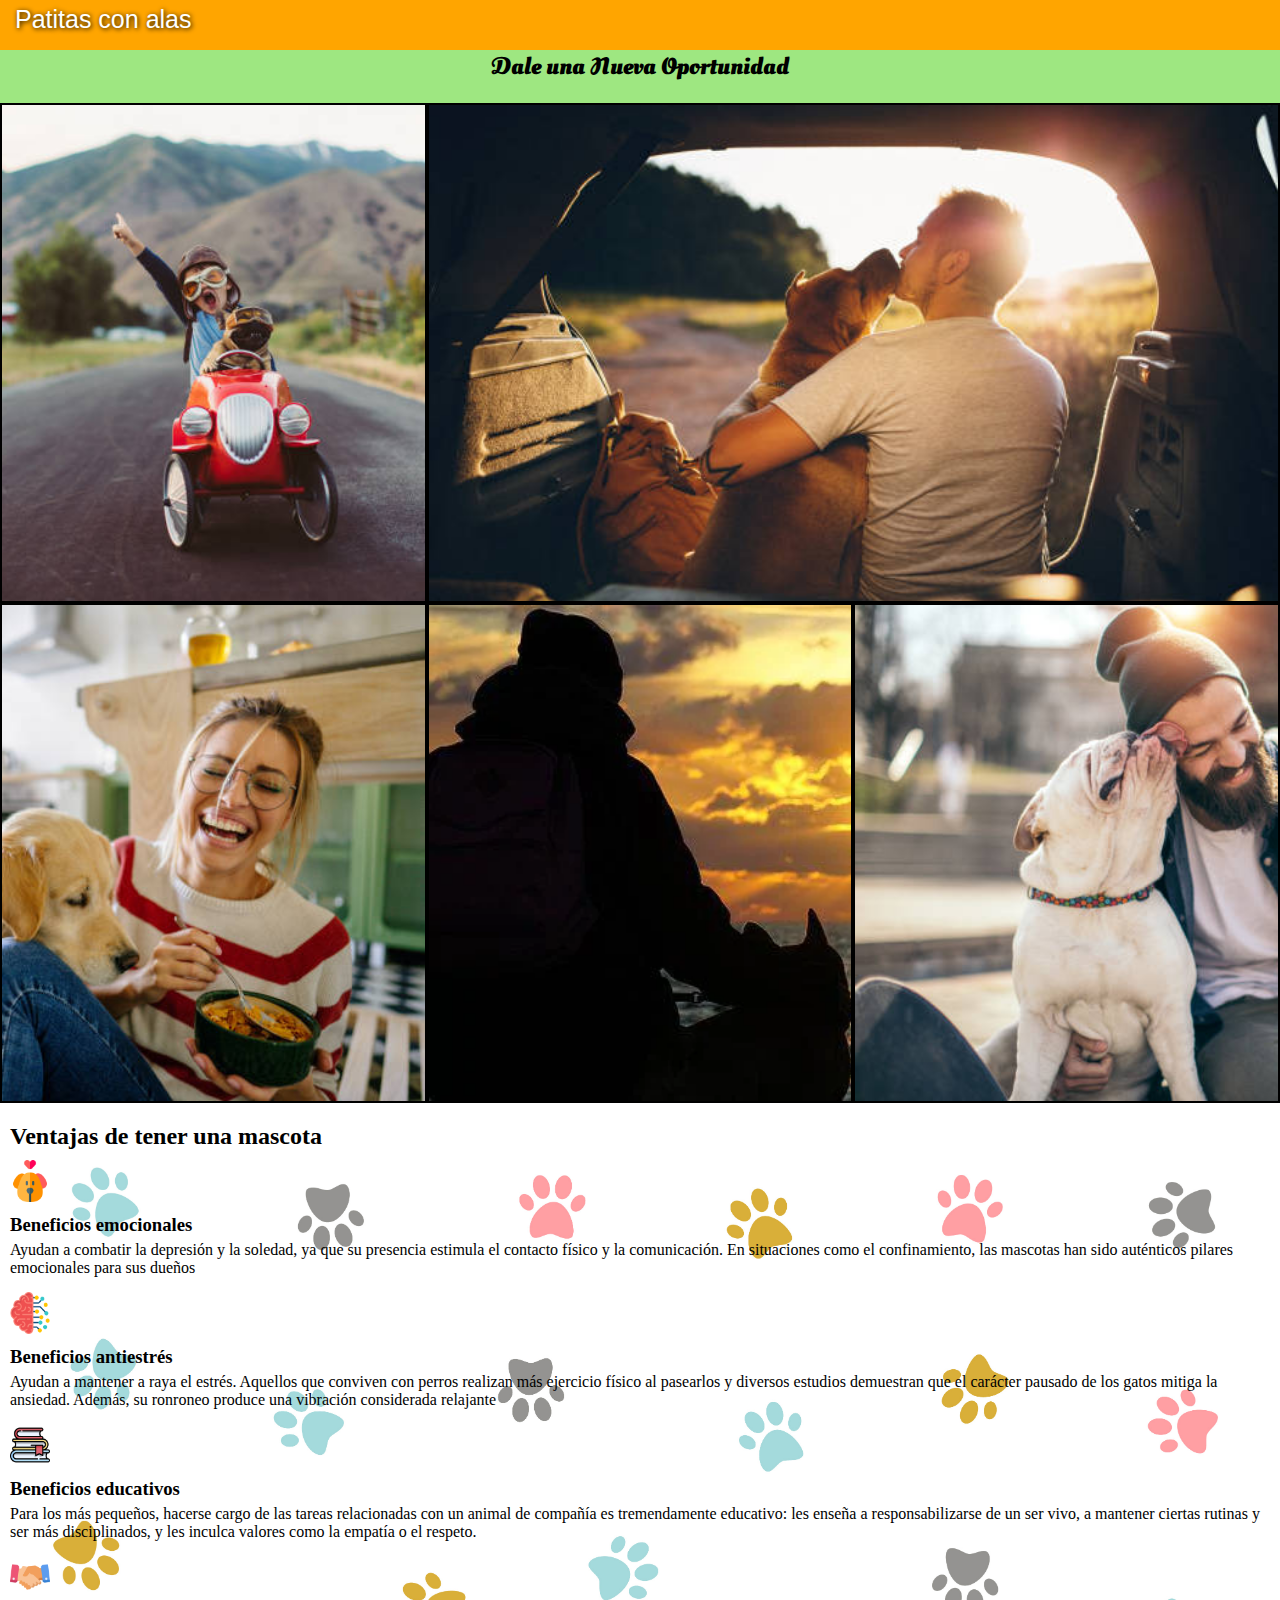
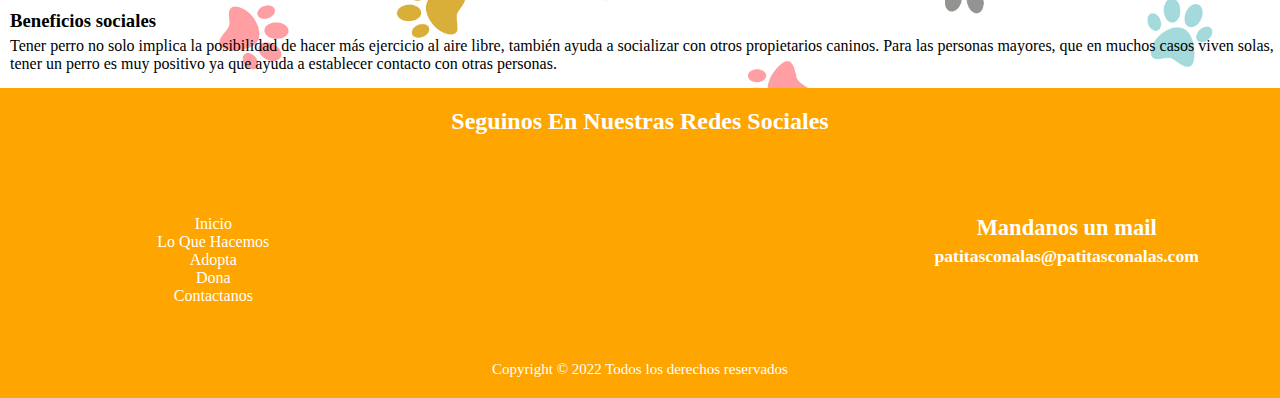
==== pages/adopta.html @ 2aae693a "primer commit" ====
<!DOCTYPE html>
<html lang="es">

<head>
    <meta charset="UTF-8">
    <meta http-equiv="X-UA-Compatible" content="IE=edge">
    <meta name="viewport" content="width=device-width, initial-scale=1.0">
    <link rel=" shortcut icon" href="../assets/imagenes/logo_refugio.png">
    <link rel="stylesheet" href="../estilos/estilos.css">
    <link rel="stylesheet" href="https://cdnjs.cloudflare.com/ajax/libs/font-awesome/6.1.2/css/all.min.css" integrity="sha512-1sCRPdkRXhBV2PBLUdRb4tMg1w2YPf37qatUFeS7zlBy7jJI8Lf4VHwWfZZfpXtYSLy85pkm9GaYVYMfw5BC1A==" crossorigin="anonymous" referrerpolicy="no-referrer" />
    <title>Adopta</title>
</head>
<body>
    <nav>
        <header class="header">
            <div class="logo">Patitas con <span>alas</span></div>
            <i class="fa-solid fa-bars"></i>
        </header>
    </nav>
    <main>
    <section class="adopta">
        <h2>Dale una Nueva Oportunidad</h2>
    </section>
    <div class="imgadopta">
            <div class="item item7"></div>
            <div class="item item8"></div>
            <div class="item item9"></div>
            <div class="item item10"></div>
            <div class="item item11"></div>
    </div>
    <section class="adopta2">
        <h2> Ventajas de tener una mascota</h2>
        <img src="../assets/imagenes/benef_emocionales.png" alt=""> 
        <h3>Beneficios emocionales</h3>
        <p>Ayudan a combatir la depresión y la soledad, ya que su presencia estimula el contacto físico y la comunicación. En situaciones como el confinamiento, las mascotas han sido auténticos pilares emocionales para sus dueños</p>
        <img src="../assets/imagenes/inteligencia-artificial.png" alt=""> 
        <h3>Beneficios antiestrés</h3>
        <p>Ayudan a mantener a raya el estrés. Aquellos que conviven con perros realizan más ejercicio físico al pasearlos y diversos estudios demuestran que el carácter pausado de los gatos mitiga la ansiedad. Además, su ronroneo produce una vibración considerada relajante</p>
        <img src="../assets/imagenes/libros.png" alt=""> 
        <h3>Beneficios educativos</h3>
        <p>Para los más pequeños, hacerse cargo de las tareas relacionadas con un animal de compañía es tremendamente educativo: les enseña a responsabilizarse de un ser vivo, a mantener ciertas rutinas y ser más disciplinados, y les inculca valores como la empatía o el respeto.</p>
        <img src="../assets/imagenes/apreton-de-manos.png" alt=""> 
        <h3>Beneficios sociales</h3>
        <p>Tener perro no solo implica la posibilidad de hacer más ejercicio al aire libre, también ayuda a socializar con otros propietarios caninos. Para las personas mayores, que en muchos casos viven solas, tener un perro es muy positivo ya que ayuda a establecer contacto con otras personas. </p> 
        
    </section>        
    </main>
    <footer>
        <div class="redes">
            <h2>Seguinos en nuestras redes sociales</h2> <br>
            <a href="https://es-la.facebook.com/"><i class="fa-brands fa-facebook-f"></i></a>
            <a href="https://www.instagram.com"><i class="fa-brands fa-square-instagram"></i></a>
            <a href="https://www.youtube.com/"><i class="fa-brands fa-youtube"></i></a>
            <br>
        </div>
        <div class="menuf" >
            <ul class="menu">
                <li><a href="../index.html">Inicio</a></li>
                <li><a href="./quehacemos.html">Lo que hacemos</a></li>
                <li><a href="./adopta.html">Adopta</a></li>
                <li><a href="./dona.html">Dona</a></li>
                <li><a href="./contactanos.html">Contactanos</a></li>
            </ul><br>
        </div>
        <div class="contactanos">
            <h2>Mandanos un mail</h2>
            <h3>patitasconalas@patitasconalas.com</h3>
        </div>
        <div class="copyright">
            <p>Copyright &copy; 2022 Todos los derechos reservados</p>
        </div>
    </footer>
</body>
</html>
---- estilos/estilos.css ----
@import url('https://fonts.googleapis.com/css2?family=Oleo+Script+Swash+Caps&family=Pacifico&display=swap');

*{
    margin: 0;
    padding: 0;
    box-sizing: border-box;
}


.header{
    display: flex;
    justify-content: space-between;
    height: 50px;
    background-color: orange;
}

.logo{
    margin-top: 5px;
    margin-left: 15px;
    color: white;
    font-size: 25px;
    font-family: Verdana, Geneva, Tahoma, sans-serif;
    text-shadow: 1px 1px 5px #000;
}

.logo:hover{
    transform: scale(1.1);
    transition: all 0.8s
}

.header i{
    margin-top: 10px;
    margin-right: 15px;
    color: white;
    font-size: 25px;
}

.fotos{
    display: grid;
    padding: 20px;
    background-color:darksalmon
}

.item{
    height: 200px;
    width: 250px;
    border: 2px solid #000;
    background-size: cover;
}

.item1{
    background-image: url(../assets/imagenes/img_main1.jpg);
    width: auto;
    background-size: cover;
    background-position: center;
    
}

.item2{
    background-image: url(../assets/imagenes/img_main2.jpg);
    width: auto;
    background-size: cover;
    background-position: center;
    
}

.item3{
    background-image: url(../assets/imagenes/img_main3.jpg);
    width: auto;
    background-size: cover;
    background-position: left;
    
}

.parrafo{
    font-family: 'Oleo Script Swash Caps', cursive;
    text-transform: capitalize;
    font-size: 30px;
    height: 250px;
    text-align: center;
    padding: 10px;
    background-image: url(../assets/imagenes/fondo_huesitos.jpg);
    background-size: cover;
}

.parrafo h2{
    animation-duration: 2s;
    animation-name: aparecer;
    animation-delay: 5s;
    animation-direction: alternate;
    animation-iteration-count: infinite;
}

@keyframes aparecer{
    0%{
        opacity: 0;
    }
    
    100%{
        opacity: 1;
    }
}

iframe{
    width: 100%;
    border: 2px solid;
}

.container{
    border: 2px solid;
    background-color: rgb(64, 131, 131);
    
}

.container h2{
    text-align: center;
    margin-bottom: 10px;
    margin-top: 10px;
}

.container input{
    width: auto;
    text-align: center;
    padding: 3px;
    margin: 10px;
}

.container label{
    padding: 10px;
    width: 80px;
}

.label{
    display: inline-block;
    width: 80px;
}

#botonsus{
    border-radius: 2px;
    background-color: rgba(128, 128, 128, 0.692);
    margin-bottom: 10px;
    text-align: center;
    margin-left: 130px;
    padding: 10px;
    width: 100px;
}

.item4{
    background-image: url(../assets/imagenes/pirotecnia_psv.PNG);
    width: auto;
    height: 350px;
    background-size: cover;
    background-position: center;
    border: 2px solid;
}

.item5{
    background-image: url(../assets/imagenes/maltrato_psv.PNG);
    width: auto;
    height: 500px;
    background-size: cover;
    background-position: center;
    border: 2px solid;
}

footer{
    display: grid;
    background-color: orange;
    height: 310px;
}

.redes{
    margin-bottom: 10px;
    text-transform:capitalize;
    text-align: center;
    color: white
    
}

.redes img{
    height: 100px;
    width: 100px;
}

.redes a{
    color: white;
    letter-spacing: 10px;
}

.menu{ 
    margin-bottom: 10px;
    text-transform:capitalize;
    text-align: center;
    
}

.menu a{
    text-decoration: none;
    color: white;
}

a:hover{
    color: black;
}
.contactanos{
    
    font-size: 15px;
    text-align: center;
    color: white
}

.contactanos h3{
    padding-top: 5px;
    
}

.copyright{
    margin-top: 20px;
    margin-bottom: 20px;
    font-size: 15px;
    color: white;
    text-align: center;
}

.contgrid{
    display: grid;
}
.imgconcientizacion{
    display: grid;

}

footer{
    display: grid
}

/*adopta*/

.adopta h2{
    padding-bottom: 10px;
    font-family: 'Oleo Script Swash Caps', cursive;
}

.adopta{
    width: auto;
    background-color: #9EE781;
    text-align: center;
    padding-bottom: 10px;
}

.imgadopta{
    display: grid;
}

.adopta2{
    background-image: url(../assets/imagenes/fondo_patitas.jpg);
    background-size: cover;
}

.adopta2 img{
    height: 50px;
    width: 50px;
} 

.adopta2 img{
    padding-bottom: 8px;
    padding-left: 10px;
}

.adopta2 p{
    padding-left: 10px;
    padding-top: 5px;
    padding-bottom: 15px;
}

.adopta2 h3{
    padding-left: 10px;
}

.item7{
    background-image: url(../assets/imagenes/adopta8.jpg);
    width: auto;
    height: 300px;
}

.item8{
    background-image: url(../assets/imagenes/adopta7.jpg);
    width: auto;
    height: 300px;
}


.item9{
    background-image: url(../assets/imagenes/adopta6.jpg);
    width: auto;
    height: 300px;
    
}

.item10{
    background-image: url(../assets/imagenes/adopta5.jpg);
    width: auto;
    height: 300px;
}

.item11{
    background-image: url(../assets/imagenes/adopta4.webp);
    width: auto;
    height: 300px;
}

.adopta2 h2{
    margin-top: 20px;
    padding-bottom: 10px;
    padding-left: 10px;
}

.adopta2 dt{
    margin-top: 10px;
    padding-bottom: 10px;
    padding-left: 10px;  
}

.adopta2 dd{
    margin-top: 10px;
    padding-bottom: 10px;
    padding-left: 10px; 
}

/*contactanos*/

.contactformulario{
    display: grid;
    
}

.formcontact{
    
    display: block;
    padding: 5px ;
    border: solid #000;
    background-image: linear-gradient(to top, #d1c86b, #cfcf65, #ccd661, #c8dd5c, #c1e559, #b3e960, #a4ed68, #94f071, #7cef84, #63ee95, #48eca6, #27e9b6);
}

.formcontact h2{
    text-align: center;
    font-family: Verdana, Geneva, Tahoma, sans-serif;
}
.contacto label{
    text-align: left;
    display: inline-block;
    width: 80px;
}

.contacto input{
    width: auto;
    text-align: left;
    padding: 3px;
    margin: 10px;
}

#consulta{
    text-align: center;
    margin-bottom: 10px;
    text-align: center;
    margin-left: 50px;
    padding: 10px;
    width: 50px;
}

#botoncontact{
    border-radius: 2px;
    background-color: rgba(128, 128, 128, 0.692);
    margin-bottom: 10px;
    text-align: center;
    margin-left: 130px;
    padding: 10px;
    width: 100px;
}

.unicacion{
    height: auto;
}

.ubicacion h1{
    text-align: center;
    display: grid;
}

.redes1{
    margin-left: 10px;
    margin-top: 10px;
    margin-bottom: 10px;
}

.redes1 i{
    padding-left: 10px;
    font-size: 13px;
    
}


.contacto label{
    display: inline-block;
    width: 200px;
}



/* media queries */

@media only screen and (min-width:480px){
.fotos{
    grid-template-columns: 1fr 1fr;
    grid-row: 1fr;
}

.item3{
    grid-column: 1/3;
}

.item4{
    height: 500px;
}

.item5{
    height: 750px;
}

.item10{
    background-position: right;
}
}


@media only screen and (min-width:768px){
.imgadopta{
    grid-template-columns: 1fr 1fr;
    grid-auto-rows: 1fr 1fr 1fr;
}
.item11{
    grid-column: 1/3;
}


.contactformulario{
    grid-template-columns: 1fr 1fr ;
}   
.contgrid{
    grid-template-columns: 1fr 1fr;
}

.item3{
    grid-column: 2/3;
    grid-row: 1/2;
}

.fotos{
    grid-template-columns: 1fr 1fr 1fr;
}

.imgconcientizacion{
    grid-template-columns: 50% 50%;
}
    
.item6{
    grid-column: 1/3;  
}

.item1:hover{
    height: 300px;
    transform: scale(1.1);
    transition: 0.7s;
}

.item2:hover{
    height: 300px;
    transform: scale(1);
    transition: 0.7s;
    
}

.item3:hover{
    height: 300px;
    transform: scale(1.1);
    transition: 0.7s;
}

.item4{
    height: auto;
}

.parrafo{
    height: 120px;
}

iframe{
    height: 500px;
}

.container h2{
    font-size: 30px;
    padding-top: 5px;
}

.container input{
    font-size: 25px;
    margin-left: 20px;
}

.container label{
    font-size: 25px;
}

#botonsus{
    width: 200px;
}

footer{
    grid-template-columns: 1fr 1fr 1fr;
    grid-template-rows: 1fr 1fr;
}

.menuf{
    grid-column: 1/2;
}

.redes{
    grid-column: 2/3;
        
    margin-top: 20px;
}

.contactanos{
    grid-column: 3/4;
}

.copyright{
    grid-column: 2/3;
}

#consulta{
        
    text-align: center;
    margin-bottom: 10px;
    text-align: center;
    margin-left: 213px;
    padding: 10px;
    width: 100px;
}

#botoncontact{
    border-radius: 2px;
    background-color: rgba(128, 128, 128, 0.692);
    margin-bottom: 10px;
    text-align: center;
    margin-top: 20px;
    margin-left: 500px;
    padding: 10px;
    width: 100px;
}

#botoncontact:hover{
    background-color: rgba(219, 160, 49, 0.842);
    transition: all 0.5s;
}

.contacto textarea{
    margin-left: 10px;

}
}

@media only screen and (min-width:1024px){


.imgadopta{
    grid-template-columns: 1fr 1fr 1fr;
    grid-template-rows: 1fr 1fr;
}

.item7{
    grid-column: 1/2;
    height: 500px;
    background-position: center;
}

.item8{
    height: 500px;
    grid-column: 2/4;
}

.item9{
    grid-column: 3/4;
    height: 500px;
}

.item10{
    grid-column: 1/2;
    grid-row: 2/3;
    height: 500px;
}
.item11{
    grid-column: 2/3;
    grid-row: 2/3;
    height: 500px;
}
}
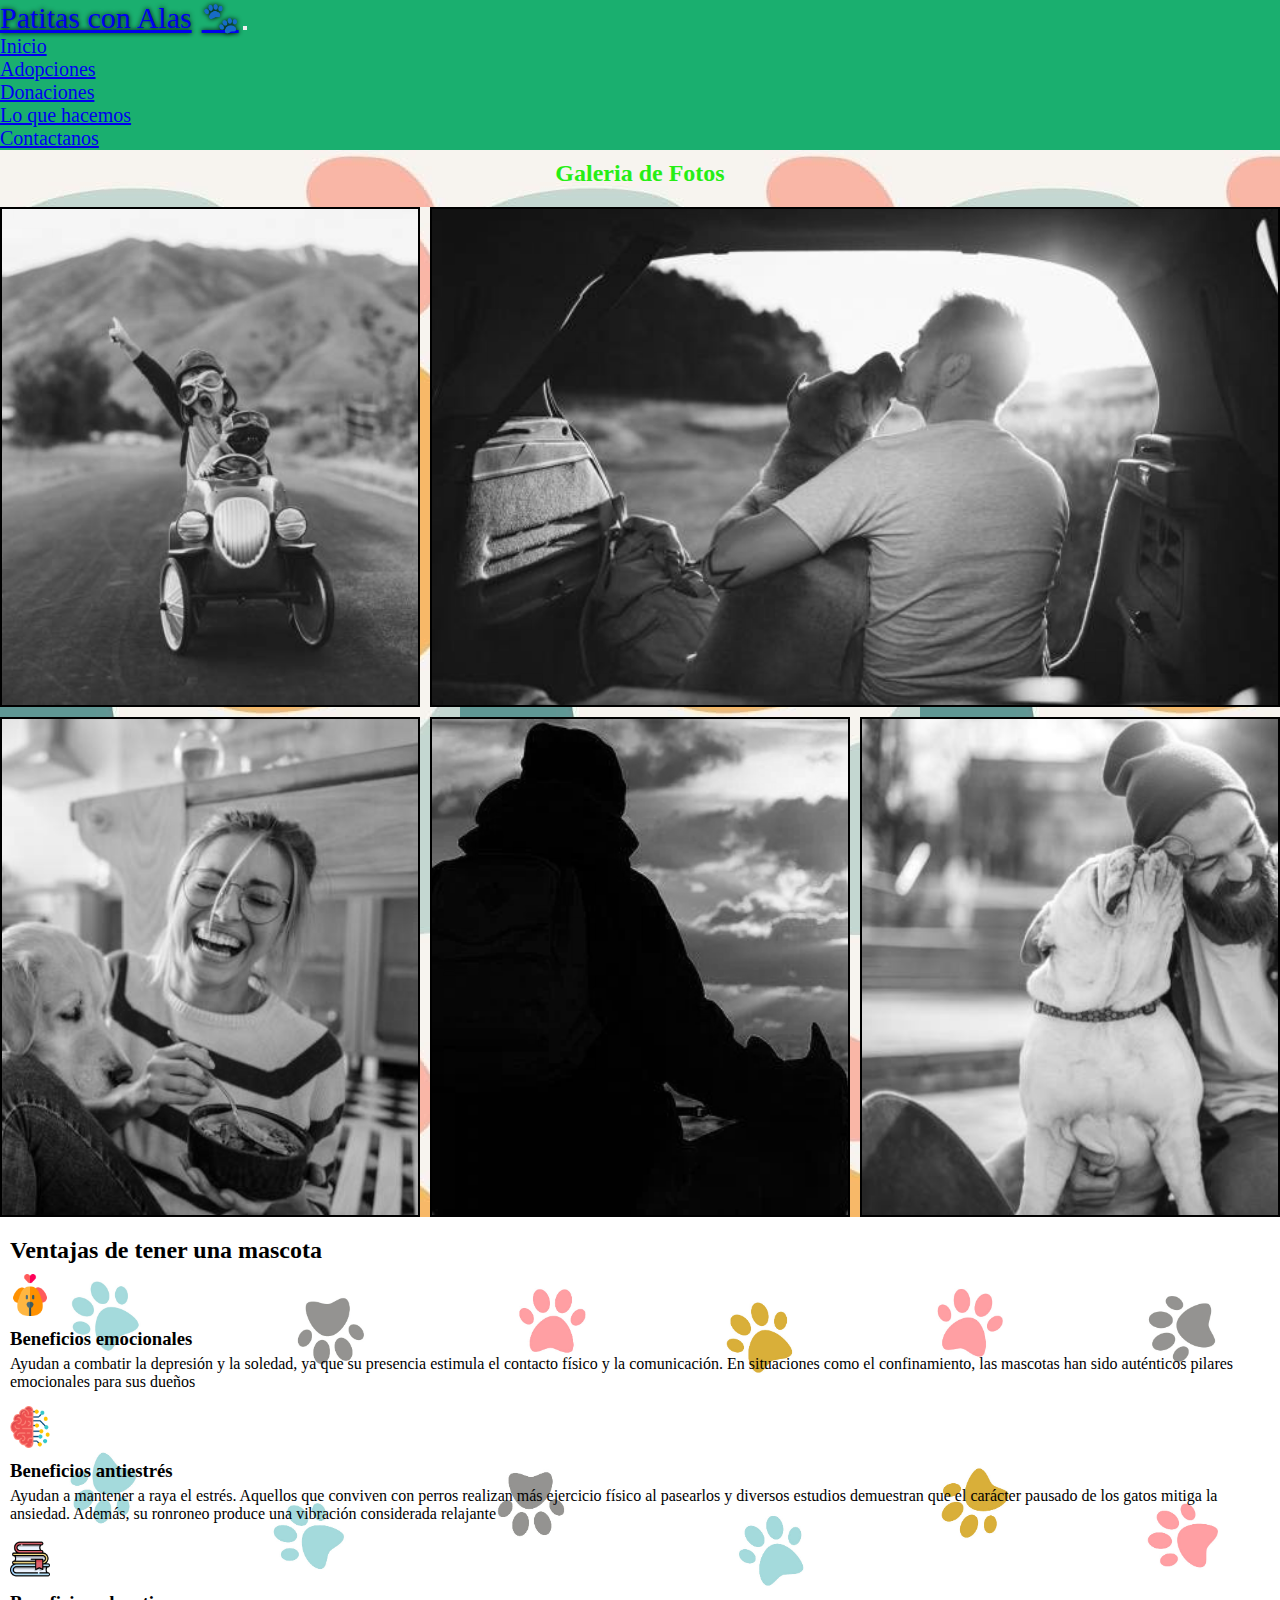
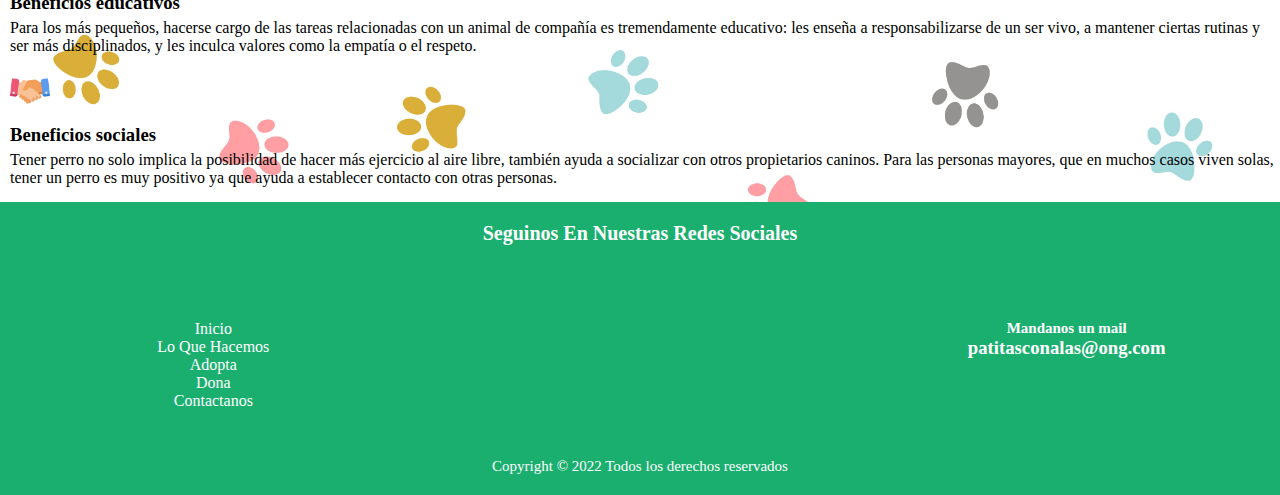
==== commit 8cd62823: "desafio boostrap" ====
--- a/pages/adopta.html
+++ b/pages/adopta.html
@@ -6,27 +6,51 @@
     <meta http-equiv="X-UA-Compatible" content="IE=edge">
     <meta name="viewport" content="width=device-width, initial-scale=1.0">
     <link rel=" shortcut icon" href="../assets/imagenes/logo_refugio.png">
+    <link rel="stylesheet" href="https://cdn.jsdelivr.net/npm/bootstrap@4.6.2/dist/css/bootstrap.min.css" integrity="sha384-xOolHFLEh07PJGoPkLv1IbcEPTNtaed2xpHsD9ESMhqIYd0nLMwNLD69Npy4HI+N" crossorigin="anonymous">
     <link rel="stylesheet" href="../estilos/estilos.css">
     <link rel="stylesheet" href="https://cdnjs.cloudflare.com/ajax/libs/font-awesome/6.1.2/css/all.min.css" integrity="sha512-1sCRPdkRXhBV2PBLUdRb4tMg1w2YPf37qatUFeS7zlBy7jJI8Lf4VHwWfZZfpXtYSLy85pkm9GaYVYMfw5BC1A==" crossorigin="anonymous" referrerpolicy="no-referrer" />
     <title>Adopta</title>
 </head>
 <body>
-    <nav>
-        <header class="header">
-            <div class="logo">Patitas con <span>alas</span></div>
-            <i class="fa-solid fa-bars"></i>
-        </header>
+    <!-- navbar inicia -->
+    <nav class="navbar navbar-expand-md  navbar-dark barra">
+        <!-- Brand -->
+        <a class="navbar-brand" href="#">Patitas con Alas</a>
+
+        <!-- Toggler/collapsibe Button -->
+        <button class="navbar-toggler" type="button" data-toggle="collapse" data-target="#collapsibleNavbar">
+            <span class="navbar-toggler-icon"></span>
+        </button>
+
+        <!-- Navbar links -->
+        <div class="collapse navbar-collapse" id="collapsibleNavbar">
+            <ul class="navbar-nav">
+                <li class="nav-item">
+                    <a class="nav-link" href="../index.html">Inicio</a>
+                </li>
+                <li class="nav-item">
+                    <a class="nav-link" href="adopta.html">Adopciones</a>
+                </li>
+                <li class="nav-item">
+                    <a class="nav-link" href="dona.html">Donaciones</a>
+                </li>
+                <li class="nav-item">
+                    <a class="nav-link" href="quehacemos.html">Lo que hacemos</a>
+                </li>
+                <li class="nav-item">
+                    <a class="nav-link" href="contactanos.html">Contactanos</a>
+                </li>
+            </ul>
+        </div>
     </nav>
-    <main>
-    <section class="adopta">
-        <h2>Dale una Nueva Oportunidad</h2>
-    </section>
+    <!-- navbar finaliza -->
+    <h2 class="galeria">Galeria de Fotos</h2>
     <div class="imgadopta">
-            <div class="item item7"></div>
-            <div class="item item8"></div>
-            <div class="item item9"></div>
-            <div class="item item10"></div>
-            <div class="item item11"></div>
+        <div class="item item7"></div>
+        <div class="item item8"></div>
+        <div class="item item9"></div>
+        <div class="item item10"></div>
+        <div class="item item11"></div>
     </div>
     <section class="adopta2">
         <h2> Ventajas de tener una mascota</h2>
@@ -42,9 +66,7 @@
         <img src="../assets/imagenes/apreton-de-manos.png" alt=""> 
         <h3>Beneficios sociales</h3>
         <p>Tener perro no solo implica la posibilidad de hacer más ejercicio al aire libre, también ayuda a socializar con otros propietarios caninos. Para las personas mayores, que en muchos casos viven solas, tener un perro es muy positivo ya que ayuda a establecer contacto con otras personas. </p> 
-        
     </section>        
-    </main>
     <footer>
         <div class="redes">
             <h2>Seguinos en nuestras redes sociales</h2> <br>
@@ -64,11 +86,14 @@
         </div>
         <div class="contactanos">
             <h2>Mandanos un mail</h2>
-            <h3>patitasconalas@patitasconalas.com</h3>
+            <h3>patitasconalas@ong.com</h3>
         </div>
         <div class="copyright">
             <p>Copyright &copy; 2022 Todos los derechos reservados</p>
         </div>
     </footer>
+    <script src="https://cdn.jsdelivr.net/npm/jquery@3.5.1/dist/jquery.slim.min.js" integrity="sha384-DfXdz2htPH0lsSSs5nCTpuj/zy4C+OGpamoFVy38MVBnE+IbbVYUew+OrCXaRkfj" crossorigin="anonymous"></script>
+    <script src="https://cdn.jsdelivr.net/npm/popper.js@1.16.1/dist/umd/popper.min.js" integrity="sha384-9/reFTGAW83EW2RDu2S0VKaIzap3H66lZH81PoYlFhbGU+6BZp6G7niu735Sk7lN" crossorigin="anonymous"></script>
+    <script src="https://cdn.jsdelivr.net/npm/bootstrap@4.6.2/dist/js/bootstrap.min.js" integrity="sha384-+sLIOodYLS7CIrQpBjl+C7nPvqq+FbNUBDunl/OZv93DB7Ln/533i8e/mZXLi/P+" crossorigin="anonymous"></script>
 </body>
 </html>--- a/estilos/estilos.css
+++ b/estilos/estilos.css
@@ -6,6 +6,7 @@
     padding: 0;
     box-sizing: border-box;
 }
+
 
 
 .header{
@@ -36,6 +37,9 @@
     font-size: 25px;
 }
 
+.carousel-inner{
+    height: 500px;
+}
 .fotos{
     display: grid;
     padding: 20px;
@@ -80,7 +84,7 @@
     height: 250px;
     text-align: center;
     padding: 10px;
-    background-image: url(../assets/imagenes/fondo_huesitos.jpg);
+    background-image: linear-gradient(to right,rgba(255, 255, 255, 0.199), rgba(255, 255, 255, 0.555)), url(../assets/imagenes/fondo_huesitos.jpg);
     background-size: cover;
 }
 
@@ -90,6 +94,7 @@
     animation-delay: 5s;
     animation-direction: alternate;
     animation-iteration-count: infinite;
+    padding-top: 25px;
 }
 
 @keyframes aparecer{
@@ -104,6 +109,7 @@
 
 iframe{
     width: 100%;
+    height: 500px;
     border: 2px solid;
 }
 
@@ -166,15 +172,16 @@
 
 footer{
     display: grid;
-    background-color: orange;
-    height: 310px;
+    background-color:  #1aaf6f;
+    height: 3auto;
 }
 
 .redes{
     margin-bottom: 10px;
     text-transform:capitalize;
     text-align: center;
-    color: white
+    color: white;
+    
     
 }
 
@@ -188,6 +195,10 @@
     letter-spacing: 10px;
 }
 
+.redes h2{
+    font-size: 20px;
+}
+
 .menu{ 
     margin-bottom: 10px;
     text-transform:capitalize;
@@ -201,18 +212,15 @@
 }
 
 a:hover{
-    color: black;
+    color: rgba(17, 11, 3, 0.575);
 }
 .contactanos{
-    
+    text-align: center;
+    color: white
+}
+
+.contactanos h2{
     font-size: 15px;
-    text-align: center;
-    color: white
-}
-
-.contactanos h3{
-    padding-top: 5px;
-    
 }
 
 .copyright{
@@ -237,79 +245,94 @@
 
 /*adopta*/
 
-.adopta h2{
-    padding-bottom: 10px;
-    font-family: 'Oleo Script Swash Caps', cursive;
-}
-
-.adopta{
-    width: auto;
-    background-color: #9EE781;
-    text-align: center;
-    padding-bottom: 10px;
-}
-
+.galeria{
+    background-image: url(../assets/imagenes/fondo_galeria.jpg);
+    padding-bottom: 20px;
+    margin: 0;
+    text-align: center;
+    color: rgb(38, 238, 20);
+    padding-top: 10px;
+}
 .imgadopta{
     display: grid;
-}
-
+    grid-gap: 10px ;
+    background-image: url(../assets/imagenes/fondo_galeria.jpg);
+}
 .adopta2{
     background-image: url(../assets/imagenes/fondo_patitas.jpg);
     background-size: cover;
 }
-
 .adopta2 img{
     height: 50px;
     width: 50px;
 } 
-
 .adopta2 img{
     padding-bottom: 8px;
     padding-left: 10px;
 }
-
 .adopta2 p{
     padding-left: 10px;
     padding-top: 5px;
     padding-bottom: 15px;
 }
-
 .adopta2 h3{
     padding-left: 10px;
 }
-
 .item7{
     background-image: url(../assets/imagenes/adopta8.jpg);
     width: auto;
     height: 300px;
-}
-
+    filter: grayscale(100%);
+}
+.item7:hover{
+    transform: scale(1.04);
+    transition: all 0.8s;
+    filter: grayscale(0%);
+}
 .item8{
     background-image: url(../assets/imagenes/adopta7.jpg);
     width: auto;
     height: 300px;
-}
-
-
+    filter: grayscale(100%);
+}
+.item8:hover{
+    transform: scale(1.04);
+    transition: all 0.8s;
+    filter: grayscale(0%);
+}
 .item9{
     background-image: url(../assets/imagenes/adopta6.jpg);
     width: auto;
     height: 300px;
-    
-}
-
+    filter: grayscale(100%);
+}
+.item9:hover{
+    transform: scale(1.04);
+    transition: all 0.8s;
+    filter: grayscale(0%);
+}
 .item10{
     background-image: url(../assets/imagenes/adopta5.jpg);
     width: auto;
     height: 300px;
-}
-
+    filter: grayscale(100%);
+}
+.item10:hover{
+    transform: scale(1.04);
+    transition: all 0.8s;
+    filter: grayscale(0%);
+}
 .item11{
     background-image: url(../assets/imagenes/adopta4.webp);
     width: auto;
     height: 300px;
-}
-
+    filter: grayscale(100%);
+}
+.item11:hover{
+    transform: scale(1.04);
+    transition: all 0.8s;
+    filter: grayscale(0%);
+}
 .adopta2 h2{
     margin-top: 20px;
     padding-bottom: 10px;
@@ -330,17 +353,19 @@
 
 /*contactanos*/
 
+main{
+    /* background-image: url(../assets/imagenes/fondo_contactanos.jpg); */
+}
 .contactformulario{
     display: grid;
     
 }
 
 .formcontact{
-    
+    margin: 10px;
     display: block;
     padding: 5px ;
-    border: solid #000;
-    background-image: linear-gradient(to top, #d1c86b, #cfcf65, #ccd661, #c8dd5c, #c1e559, #b3e960, #a4ed68, #94f071, #7cef84, #63ee95, #48eca6, #27e9b6);
+    /* background-image: linear-gradient(to top, #d1c86b, #cfcf65, #ccd661, #c8dd5c, #c1e559, #b3e960, #a4ed68, #94f071, #7cef84, #63ee95, #48eca6, #27e9b6); */
 }
 
 .formcontact h2{
@@ -371,7 +396,7 @@
 
 #botoncontact{
     border-radius: 2px;
-    background-color: rgba(128, 128, 128, 0.692);
+    background-color: rgba(15, 46, 3, 0.384);
     margin-bottom: 10px;
     text-align: center;
     margin-left: 130px;
@@ -392,6 +417,7 @@
     margin-left: 10px;
     margin-top: 10px;
     margin-bottom: 10px;
+    text-align: center;
 }
 
 .redes1 i{
@@ -408,6 +434,60 @@
 
 
 
+
+
+/*Dona*/
+
+.barra{
+    background-color: #1aaf6f;
+    
+    
+}
+.navbar-brand{
+    text-shadow: 0 0 5px #000;
+    font-size: 30px;
+}
+.nav-item{
+    font-size: 20px;
+}
+
+.navbar-brand::after{
+    margin-left: 10px;
+    content: "🐾" 
+}
+.jumbotron{
+    background-image: linear-gradient(to right,rgba(255, 255, 255, 0.4), rgba(255, 255, 255, 0.555)), url(../assets/imagenes/jumbotromp.webp); 
+    background-size: cover;
+    color: rgba(2, 15, 26, 0.87);
+    border-radius: 0;
+    margin: 0px;
+    height: 370px;
+    font-size: 20px;
+}
+.jumbotron p::selection{
+    color: rgba(28, 116, 50, 0.651);
+}
+
+.canalesdona{
+    background-color: #1aaf6f ;
+    text-align: center;
+    padding: 10px;
+    color: white;
+    margin: 0;
+    
+}
+.mp{
+    background-color: rgba(2, 15, 26, 0.87);
+    color: rgba(0, 0, 0, 0.623);
+}
+.carousel img{
+    display: block;
+    height: 600px;
+    max-width: 100%;
+    line-height: 1;
+    width: 100%;
+    object-fit: cover;
+}
 /* media queries */
 
 @media only screen and (min-width:480px){
@@ -430,6 +510,22 @@
 
 .item10{
     background-position: right;
+}
+
+.item12{
+    height: 300px;
+}
+.item13{
+    height: 300px;
+}
+.item14{
+    height: 300px;
+}
+.item15{
+    height: 300px;
+}
+.item16{
+    height: 300px;
 }
 }
 
@@ -495,7 +591,7 @@
     height: 120px;
 }
 
-iframe{
+.ubi{
     height: 500px;
 }
 
@@ -528,7 +624,6 @@
 
 .redes{
     grid-column: 2/3;
-        
     margin-top: 20px;
 }
 
@@ -570,10 +665,42 @@
     margin-left: 10px;
 
 }
+
+.contenedrodona{
+    grid-template-columns: 1fr 1fr;
+}
+
+.canales{
+    grid-column: 1/2;
+}
+
+.mercadopago{
+    grid-column: 2/3;
+}
+
+.canales{
+    font-size: 30px;
+    margin-top: 120px;
+}
+.imgdona{
+    grid-template-columns: 1fr 1fr;
+    grid-template-rows: 1fr 1fr 1fr;
+}
+.item16{
+    grid-column: 1/3;
+}
+
 }
 
 @media only screen and (min-width:1024px){
 
+
+    .item5{
+        height: 800px;
+    }
+
+
+    
 
 .imgadopta{
     grid-template-columns: 1fr 1fr 1fr;
@@ -606,6 +733,19 @@
     grid-row: 2/3;
     height: 500px;
 }
+
+.item16{
+    height: auto;
+}
+
+}
+@media only screen and (min-width:1200px){
+    .ubi{
+        width: 600px;
+        height: 400px;
+        margin-left: 100px;
+    }
+
 }
 
 
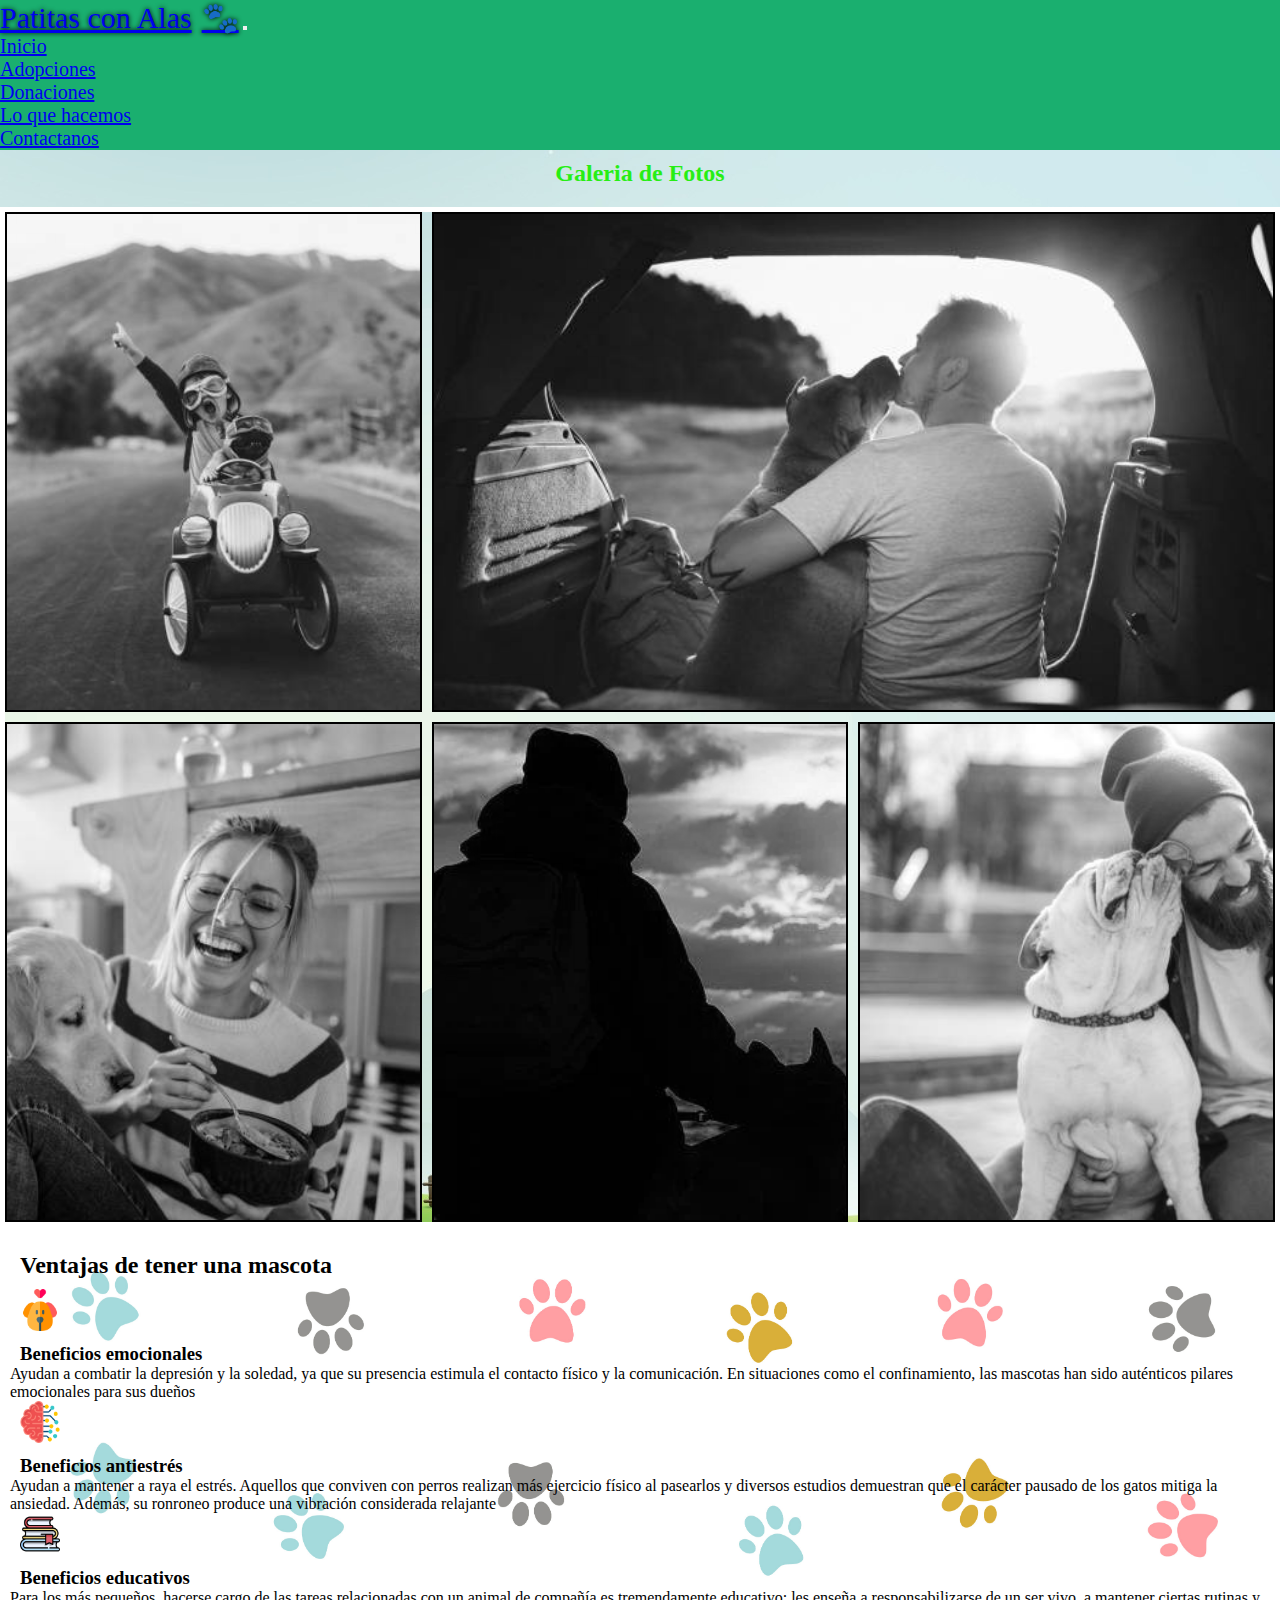
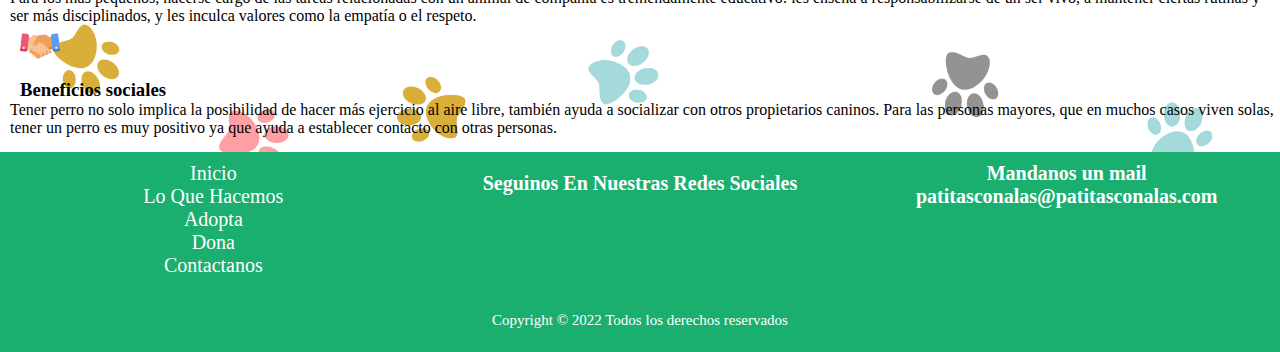
==== commit 292ea38d: "desafio final presentacion 2" ====
--- a/pages/adopta.html
+++ b/pages/adopta.html
@@ -86,7 +86,7 @@
         </div>
         <div class="contactanos">
             <h2>Mandanos un mail</h2>
-            <h3>patitasconalas@ong.com</h3>
+            <h2>patitasconalas@patitasconalas.com</h2>
         </div>
         <div class="copyright">
             <p>Copyright &copy; 2022 Todos los derechos reservados</p>
--- a/estilos/estilos.css
+++ b/estilos/estilos.css
@@ -1,5 +1,6 @@
 
-@import url('https://fonts.googleapis.com/css2?family=Oleo+Script+Swash+Caps&family=Pacifico&display=swap');
+@import url("https://fonts.googleapis.com/css2?family=Oleo+Script+Swash+Caps&family=Pacifico&display=swap");
+@import url('https://fonts.googleapis.com/css2?family=Dancing+Script&family=Oleo+Script+Swash+Caps&family=Pacifico&family=Saira+Condensed:wght@300&display=swap');
 
 *{
     margin: 0;
@@ -7,77 +8,36 @@
     box-sizing: border-box;
 }
 
-
-
-.header{
-    display: flex;
-    justify-content: space-between;
-    height: 50px;
-    background-color: orange;
-}
-
-.logo{
-    margin-top: 5px;
-    margin-left: 15px;
-    color: white;
-    font-size: 25px;
-    font-family: Verdana, Geneva, Tahoma, sans-serif;
-    text-shadow: 1px 1px 5px #000;
-}
-
-.logo:hover{
-    transform: scale(1.1);
-    transition: all 0.8s
-}
-
-.header i{
-    margin-top: 10px;
-    margin-right: 15px;
-    color: white;
-    font-size: 25px;
-}
-
-.carousel-inner{
-    height: 500px;
-}
-.fotos{
-    display: grid;
-    padding: 20px;
-    background-color:darksalmon
-}
-
-.item{
+.barra{
+    background-color: #1aaf6f;
+}
+
+.navbar-brand{
+    text-shadow: 0 0 5px #000;
+    font-size: 30px;
+}
+
+.nav-item{
+    font-size: 20px;
+}
+
+.navbar-brand::after{
+    margin-left: 10px;
+    content: "🐾" 
+}
+
+.carousel-inner {
+    height: 500px;
+}
+
+.item {
     height: 200px;
     width: 250px;
     border: 2px solid #000;
     background-size: cover;
 }
 
-.item1{
-    background-image: url(../assets/imagenes/img_main1.jpg);
-    width: auto;
-    background-size: cover;
-    background-position: center;
-    
-}
-
-.item2{
-    background-image: url(../assets/imagenes/img_main2.jpg);
-    width: auto;
-    background-size: cover;
-    background-position: center;
-    
-}
-
-.item3{
-    background-image: url(../assets/imagenes/img_main3.jpg);
-    width: auto;
-    background-size: cover;
-    background-position: left;
-    
-}
-
-.parrafo{
+.parrafo {
     font-family: 'Oleo Script Swash Caps', cursive;
     text-transform: capitalize;
     font-size: 30px;
@@ -88,7 +48,7 @@
     background-size: cover;
 }
 
-.parrafo h2{
+.parrafo h2 {
     animation-duration: 2s;
     animation-name: aparecer;
     animation-delay: 5s;
@@ -97,54 +57,56 @@
     padding-top: 25px;
 }
 
-@keyframes aparecer{
+@keyframes aparecer {
     0%{
         opacity: 0;
     }
     
-    100%{
+    100% {
         opacity: 1;
     }
 }
 
-iframe{
+iframe {
     width: 100%;
     height: 500px;
     border: 2px solid;
 }
 
-.container{
+.container {
     border: 2px solid;
-    background-color: rgb(64, 131, 131);
-    
-}
-
-.container h2{
+    background-color: rgb(64 131 131);
+    width: 100%;
+    padding: 0;
+    margin: 0;
+}
+
+.container h2 {
     text-align: center;
     margin-bottom: 10px;
     margin-top: 10px;
 }
 
-.container input{
+.container input {
     width: auto;
     text-align: center;
     padding: 3px;
     margin: 10px;
 }
 
-.container label{
+.container label {
     padding: 10px;
     width: 80px;
 }
 
-.label{
+.label {
     display: inline-block;
     width: 80px;
 }
 
-#botonsus{
+#botonsus {
     border-radius: 2px;
-    background-color: rgba(128, 128, 128, 0.692);
+    background-color: rgb(128 128 128 69.2%);
     margin-bottom: 10px;
     text-align: center;
     margin-left: 130px;
@@ -152,8 +114,8 @@
     width: 100px;
 }
 
-.item4{
-    background-image: url(../assets/imagenes/pirotecnia_psv.PNG);
+.item4 {
+    background-image: url("../assets/imagenes/pirotecnia_psv.PNG");
     width: auto;
     height: 350px;
     background-size: cover;
@@ -161,8 +123,8 @@
     border: 2px solid;
 }
 
-.item5{
-    background-image: url(../assets/imagenes/maltrato_psv.PNG);
+.item5 {
+    background-image: url("../assets/imagenes/maltrato_psv.PNG");
     width: auto;
     height: 500px;
     background-size: cover;
@@ -170,19 +132,18 @@
     border: 2px solid;
 }
 
-footer{
+footer {
     display: grid;
     background-color:  #1aaf6f;
-    height: 3auto;
+    height: auto;
 }
 
 .redes{
+    margin-top: 10px;
     margin-bottom: 10px;
     text-transform:capitalize;
     text-align: center;
     color: white;
-    
-    
 }
 
 .redes img{
@@ -203,7 +164,6 @@
     margin-bottom: 10px;
     text-transform:capitalize;
     text-align: center;
-    
 }
 
 .menu a{
@@ -214,6 +174,7 @@
 a:hover{
     color: rgba(17, 11, 3, 0.575);
 }
+
 .contactanos{
     text-align: center;
     color: white
@@ -234,105 +195,113 @@
 .contgrid{
     display: grid;
 }
+
 .imgconcientizacion{
     display: grid;
-
-}
-
-footer{
-    display: grid
-}
-
-/*adopta*/
+}
+
+/* adopta */
 
 .galeria{
-    background-image: url(../assets/imagenes/fondo_galeria.jpg);
+    background-image: url("../assets/imagenes/fondo_galeria.jpg");
     padding-bottom: 20px;
     margin: 0;
     text-align: center;
-    color: rgb(38, 238, 20);
+    color: rgb(38 238 20);
     padding-top: 10px;
 }
+
 .imgadopta{
     display: grid;
     grid-gap: 10px ;
-    background-image: url(../assets/imagenes/fondo_galeria.jpg);
-}
+    background-image: url("../assets/imagenes/fondo_galeria.jpg");
+    margin: 5px;
+}
+
 .adopta2{
-    background-image: url(../assets/imagenes/fondo_patitas.jpg);
+    background-image: url("../assets/imagenes/fondo_patitas.jpg");
     background-size: cover;
-}
+    padding-left: 10px;
+    padding-top: 5px;
+    padding-bottom: 15px;
+}
+
 .adopta2 img{
     height: 50px;
     width: 50px;
-} 
-.adopta2 img{
     padding-bottom: 8px;
     padding-left: 10px;
-}
-.adopta2 p{
-    padding-left: 10px;
-    padding-top: 5px;
-    padding-bottom: 15px;
-}
+} 
+
 .adopta2 h3{
     padding-left: 10px;
 }
+
 .item7{
-    background-image: url(../assets/imagenes/adopta8.jpg);
+    background-image: url("../assets/imagenes/adopta8.jpg");
     width: auto;
     height: 300px;
     filter: grayscale(100%);
 }
+
 .item7:hover{
     transform: scale(1.04);
     transition: all 0.8s;
     filter: grayscale(0%);
 }
+
 .item8{
-    background-image: url(../assets/imagenes/adopta7.jpg);
+    background-image: url("../assets/imagenes/adopta7.jpg");
     width: auto;
     height: 300px;
     filter: grayscale(100%);
 }
+
 .item8:hover{
     transform: scale(1.04);
     transition: all 0.8s;
     filter: grayscale(0%);
 }
+
 .item9{
-    background-image: url(../assets/imagenes/adopta6.jpg);
+    background-image: url("../assets/imagenes/adopta6.jpg");
     width: auto;
     height: 300px;
     filter: grayscale(100%);
 }
+
 .item9:hover{
     transform: scale(1.04);
     transition: all 0.8s;
     filter: grayscale(0%);
 }
+
 .item10{
-    background-image: url(../assets/imagenes/adopta5.jpg);
+    background-image: url("../assets/imagenes/adopta5.jpg");
     width: auto;
     height: 300px;
     filter: grayscale(100%);
 }
+
 .item10:hover{
     transform: scale(1.04);
     transition: all 0.8s;
     filter: grayscale(0%);
 }
+
 .item11{
-    background-image: url(../assets/imagenes/adopta4.webp);
+    background-image: url("../assets/imagenes/adopta4.webp");
     width: auto;
     height: 300px;
     filter: grayscale(100%);
 }
+
 .item11:hover{
     transform: scale(1.04);
     transition: all 0.8s;
     filter: grayscale(0%);
 }
+
 .adopta2 h2{
     margin-top: 20px;
     padding-bottom: 10px;
@@ -351,31 +320,40 @@
     padding-left: 10px; 
 }
 
-/*contactanos*/
+/* contactanos */
 
 main{
-    /* background-image: url(../assets/imagenes/fondo_contactanos.jpg); */
-}
+    background-image: url("../assets/imagenes/fondo_galeria.jpg");
+    background-size: cover;
+    background-position: center;
+}
+
 .contactformulario{
     display: grid;
-    
 }
 
 .formcontact{
     margin: 10px;
     display: block;
     padding: 5px ;
-    /* background-image: linear-gradient(to top, #d1c86b, #cfcf65, #ccd661, #c8dd5c, #c1e559, #b3e960, #a4ed68, #94f071, #7cef84, #63ee95, #48eca6, #27e9b6); */
+    width: auto;
+    
+}
+
+.contacto{
+    margin-top: 20px;
 }
 
 .formcontact h2{
     text-align: center;
     font-family: Verdana, Geneva, Tahoma, sans-serif;
-}
+    color: rgb(0 0 0 63%)
+}
+
 .contacto label{
     text-align: left;
     display: inline-block;
-    width: 80px;
+    width: 200px;
 }
 
 .contacto input{
@@ -388,7 +366,6 @@
 #consulta{
     text-align: center;
     margin-bottom: 10px;
-    text-align: center;
     margin-left: 50px;
     padding: 10px;
     width: 50px;
@@ -396,76 +373,53 @@
 
 #botoncontact{
     border-radius: 2px;
-    background-color: rgba(15, 46, 3, 0.384);
-    margin-bottom: 10px;
-    text-align: center;
-    margin-left: 130px;
-    padding: 10px;
-    width: 100px;
-}
-
-.unicacion{
+    background-color: rgb(15 46 3 38.4%);
+    margin-bottom: 5px;
+    text-align: center;
+    margin-left: 300px;
+    padding: 5px;
+    width: 150px;
+}
+
+.ubicacion{
     height: auto;
 }
 
-.ubicacion h1{
-    text-align: center;
+.ubicacion h2{
+    text-align: center;
+    color: rgb(0 0 0 63%);
     display: grid;
 }
 
 .redes1{
     margin-left: 10px;
-    margin-top: 10px;
-    margin-bottom: 10px;
-    text-align: center;
+    margin-top: 30px;
+    text-align: center;
+    margin-bottom: 0;
+    padding-bottom: 20px;
+    font-weight: bold;
 }
 
 .redes1 i{
     padding-left: 10px;
-    font-size: 13px;
-    
-}
-
-
-.contacto label{
-    display: inline-block;
-    width: 200px;
-}
-
-
-
-
-
-/*Dona*/
-
-.barra{
-    background-color: #1aaf6f;
-    
-    
-}
-.navbar-brand{
-    text-shadow: 0 0 5px #000;
-    font-size: 30px;
-}
-.nav-item{
-    font-size: 20px;
-}
-
-.navbar-brand::after{
-    margin-left: 10px;
-    content: "🐾" 
-}
+    font-size: 15px;
+    font-weight: bold;
+}
+
+/* Dona */
+
 .jumbotron{
     background-image: linear-gradient(to right,rgba(255, 255, 255, 0.4), rgba(255, 255, 255, 0.555)), url(../assets/imagenes/jumbotromp.webp); 
     background-size: cover;
-    color: rgba(2, 15, 26, 0.87);
+    color: rgb(2 15 26 87%);
     border-radius: 0;
     margin: 0px;
     height: 370px;
-    font-size: 20px;
-}
+    font-size: 20px;    
+}
+
 .jumbotron p::selection{
-    color: rgba(28, 116, 50, 0.651);
+    color: rgb(28 116 50 65.1%);
 }
 
 .canalesdona{
@@ -474,12 +428,13 @@
     padding: 10px;
     color: white;
     margin: 0;
-    
-}
+}
+
 .mp{
-    background-color: rgba(2, 15, 26, 0.87);
-    color: rgba(0, 0, 0, 0.623);
-}
+    background-color: rgb(2 15 26 87%);
+    color: rgb(0 0 0 62.3%);
+}
+
 .carousel img{
     display: block;
     height: 600px;
@@ -488,24 +443,47 @@
     width: 100%;
     object-fit: cover;
 }
+
+/* Lo que hacemos */
+
+.historia{
+    display: grid;
+}
+
+.hleft{
+    background-image: url("../assets/imagenes/aside_left.jpg");
+    height: 500px;
+    background-size: cover;
+    background-position: center;
+}
+
+.hright{
+    padding: 20px;
+    height: auto;
+}
+
+.hright h3{
+    text-align: center;
+    height: auto;
+    font-family: 'Dancing Script', cursive;
+}
+
+.hright p{
+    padding-top: 20px;
+    font-family: 'Libre Franklin', sans-serif;
+}
 /* media queries */
 
 @media only screen and (min-width:480px){
-.fotos{
-    grid-template-columns: 1fr 1fr;
-    grid-row: 1fr;
-}
-
-.item3{
-    grid-column: 1/3;
-}
 
 .item4{
     height: 500px;
+    width: auto;
 }
 
 .item5{
     height: 750px;
+    width: 100%;
 }
 
 .item10{
@@ -515,15 +493,19 @@
 .item12{
     height: 300px;
 }
+
 .item13{
     height: 300px;
 }
+
 .item14{
     height: 300px;
 }
+
 .item15{
     height: 300px;
 }
+
 .item16{
     height: 300px;
 }
@@ -531,182 +513,172 @@
 
 
 @media only screen and (min-width:768px){
+
 .imgadopta{
     grid-template-columns: 1fr 1fr;
     grid-auto-rows: 1fr 1fr 1fr;
 }
+
 .item11{
     grid-column: 1/3;
 }
 
-
+.contgrid{
+    grid-template-columns: 1fr 1fr;
+}
+
+/* .item3{
+    grid-column: 2/3;
+    grid-row: 1/2;
+} */
+
+.imgconcientizacion{
+    grid-template-columns: 50% 50%;
+}
+
+.item4{
+    height: auto;
+}
+
+.item5{
+    height: 800px;
+}
+
+.item6{
+    grid-column: 1/3;  
+}
+
+.parrafo{
+    height: 120px;
+}
+
+.ubi{
+    height: 500px;
+}
+
+.container h2{
+    font-size: 30px;
+    padding-top: 5px;
+}
+
+.container input{
+    font-size: 25px;
+    margin-left: 20px;
+}
+
+.container label{
+    font-size: 25px;
+}
+
+#botonsus{
+    width: 200px;
+}
+
+footer{
+    grid-template-columns: 1fr 1fr 1fr;
+    grid-template-rows: 1fr 1fr;
+}
+
+.menuf{
+    grid-column: 1/2;
+}
+
+.redes{
+    grid-column: 2/3;
+    margin-top: 20px;
+}
+
+.contactanos{
+    grid-column: 3/4;
+}
+
+.copyright{
+    grid-column: 2/3;
+}
+
+#consulta{  
+    text-align: center;
+    margin-bottom: 10px;
+    margin-left: 213px;
+    padding: 10px;
+    width: 100px;
+}
+
+#botoncontact{
+    border-radius: 10px;
+    background-color: rgb(128 128 128 69.2%);
+    margin-bottom: 10px;
+    text-align: center;
+    margin-top: 20px;
+    margin-left: 300px;
+    padding: 5px;
+    width: 150px;
+}
+
+#botoncontact:hover{
+    background-color: rgba(34, 24, 6, 0.315);
+    transition: all 0.5s;
+}
+
+.contenedrodona{
+    grid-template-columns: 1fr 1fr;
+}
+
+.canales{
+    grid-column: 1/2;
+}
+
+.mercadopago{
+    grid-column: 2/3;
+}
+
+.canales{
+    font-size: 30px;
+    margin-top: 120px;
+}
+
+.imgdona{
+    grid-template-columns: 1fr 1fr;
+    grid-template-rows: 1fr 1fr 1fr;
+}
+
+.item16{
+    grid-column: 1/3;
+}
+
+.historia{
+    grid-template-columns: 1fr 1fr;
+}
+
+.hright{
+    grid-column: 2/3;
+}
+
+.hleft{
+    grid-column: 1/2;
+}
+
+.hleft{
+    height: auto;
+}
+}
+
+
+
+@media only screen and (min-width:1024px){
 .contactformulario{
     grid-template-columns: 1fr 1fr ;
 }   
-.contgrid{
-    grid-template-columns: 1fr 1fr;
-}
-
-.item3{
-    grid-column: 2/3;
-    grid-row: 1/2;
-}
-
-.fotos{
-    grid-template-columns: 1fr 1fr 1fr;
-}
-
-.imgconcientizacion{
-    grid-template-columns: 50% 50%;
-}
-    
-.item6{
-    grid-column: 1/3;  
-}
-
-.item1:hover{
-    height: 300px;
-    transform: scale(1.1);
-    transition: 0.7s;
-}
-
-.item2:hover{
-    height: 300px;
-    transform: scale(1);
-    transition: 0.7s;
-    
-}
-
-.item3:hover{
-    height: 300px;
-    transform: scale(1.1);
-    transition: 0.7s;
-}
-
-.item4{
-    height: auto;
-}
-
-.parrafo{
-    height: 120px;
-}
-
-.ubi{
-    height: 500px;
-}
-
-.container h2{
-    font-size: 30px;
-    padding-top: 5px;
-}
-
-.container input{
-    font-size: 25px;
-    margin-left: 20px;
-}
-
-.container label{
-    font-size: 25px;
-}
-
-#botonsus{
-    width: 200px;
-}
-
-footer{
-    grid-template-columns: 1fr 1fr 1fr;
-    grid-template-rows: 1fr 1fr;
-}
-
-.menuf{
-    grid-column: 1/2;
-}
-
-.redes{
-    grid-column: 2/3;
-    margin-top: 20px;
-}
-
-.contactanos{
-    grid-column: 3/4;
-}
-
-.copyright{
-    grid-column: 2/3;
-}
-
-#consulta{
-        
-    text-align: center;
-    margin-bottom: 10px;
-    text-align: center;
-    margin-left: 213px;
-    padding: 10px;
-    width: 100px;
-}
-
-#botoncontact{
-    border-radius: 2px;
-    background-color: rgba(128, 128, 128, 0.692);
-    margin-bottom: 10px;
-    text-align: center;
-    margin-top: 20px;
-    margin-left: 500px;
-    padding: 10px;
-    width: 100px;
-}
-
-#botoncontact:hover{
-    background-color: rgba(219, 160, 49, 0.842);
-    transition: all 0.5s;
-}
-
-.contacto textarea{
-    margin-left: 10px;
-
-}
-
-.contenedrodona{
-    grid-template-columns: 1fr 1fr;
-}
-
-.canales{
-    grid-column: 1/2;
-}
-
-.mercadopago{
-    grid-column: 2/3;
-}
-
-.canales{
-    font-size: 30px;
-    margin-top: 120px;
-}
-.imgdona{
-    grid-template-columns: 1fr 1fr;
-    grid-template-rows: 1fr 1fr 1fr;
-}
-.item16{
-    grid-column: 1/3;
-}
-
-}
-
-@media only screen and (min-width:1024px){
-
-
-    .item5{
-        height: 800px;
-    }
-
-
-    
 
 .imgadopta{
     grid-template-columns: 1fr 1fr 1fr;
     grid-template-rows: 1fr 1fr;
 }
 
+.item5{
+    height: 800px;
+}
+
 .item7{
     grid-column: 1/2;
     height: 500px;
@@ -728,6 +700,7 @@
     grid-row: 2/3;
     height: 500px;
 }
+
 .item11{
     grid-column: 2/3;
     grid-row: 2/3;
@@ -738,27 +711,103 @@
     height: auto;
 }
 
+.formcontact input{
+    width: 500px;
+}
+
+#botoncontact{
+    margin-left: 400px;
+}
+
+.ubi{
+    height: 400px;
+}
+
+#consulta{
+    width: 150px;
+}
+
+.hright{
+    font-size: 15px;
+}
+
+footer{
+    height: 200px;
+}
+
+footer{
+    grid-template-columns: 1fr 1fr 1fr;
+    grid-template-rows: 70% 30%;
+}
+
+.menuf{
+    grid-column: 1/2;
+    grid-row: 1/2;
+    margin-top: 10px;
+}
+
+.redes{
+    grid-column: 2/3;
+    
+}
+
+.contactanos{
+    grid-column: 3/4;
+    margin-top: 10px;
+}
+
+.copyright{
+    grid-column: 2/3;
+    grid-row: 2/3;
+}
+
 }
 @media only screen and (min-width:1200px){
-    .ubi{
-        width: 600px;
-        height: 400px;
-        margin-left: 100px;
-    }
-
-}
-
-
-
-
-        
-
-    
-
-
-
-
-
-
-
-
+
+.ubi{
+    width: 600px;
+    height: 300px;
+    margin-left: 100px;
+}
+
+.hright h3{
+    font-size: 50px;
+}
+
+.hright p{
+    font-size: 20px;
+}
+
+.hleft{
+    height: auto;
+}
+
+.menu a{
+    font-size: 20px;
+}
+
+.contactanos h2{
+    font-size: 20px;  
+}
+
+.redes h2{
+    font-size: 20px; 
+}
+
+.redes a{
+    font-size: 20px; 
+}
+
+.copyright p{
+    font-size: 15px;
+}
+
+}
+
+
+
+
+
+
+
+
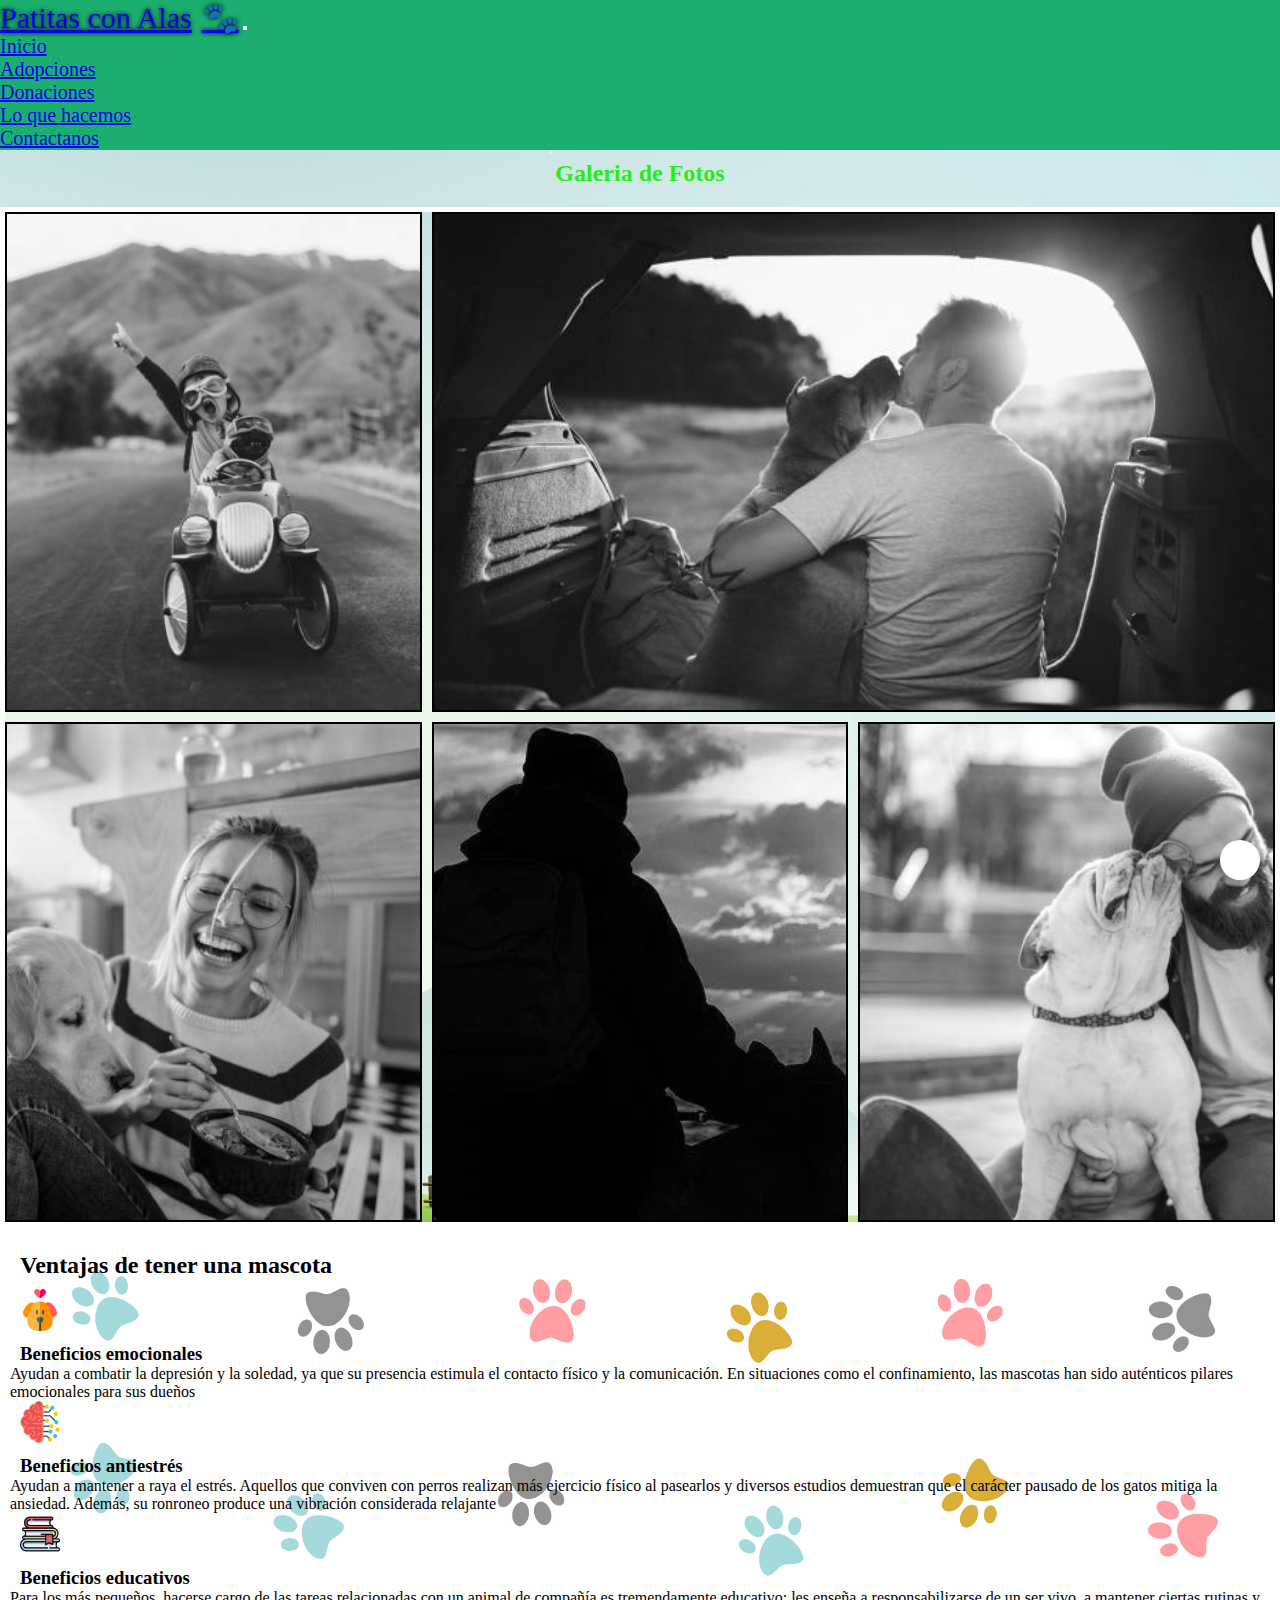
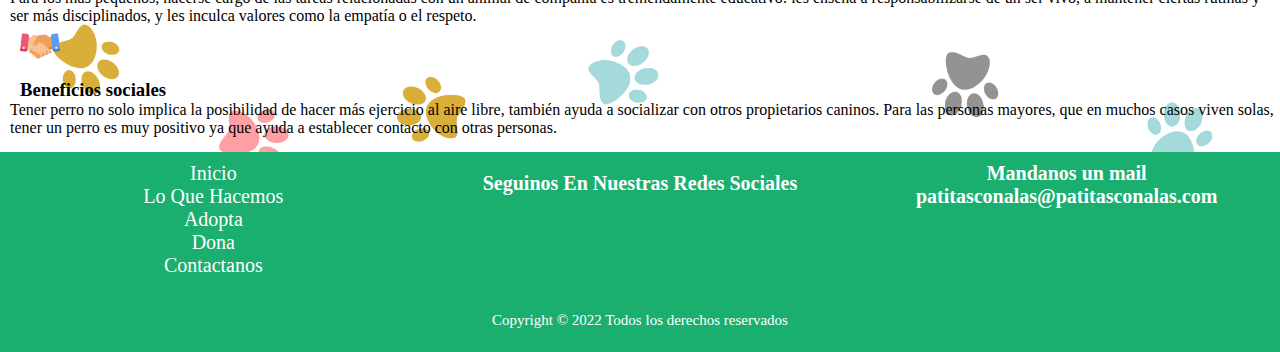
==== commit c291f980: "desafio_agregandosass" ====
--- a/pages/adopta.html
+++ b/pages/adopta.html
@@ -7,7 +7,7 @@
     <meta name="viewport" content="width=device-width, initial-scale=1.0">
     <link rel=" shortcut icon" href="../assets/imagenes/logo_refugio.png">
     <link rel="stylesheet" href="https://cdn.jsdelivr.net/npm/bootstrap@4.6.2/dist/css/bootstrap.min.css" integrity="sha384-xOolHFLEh07PJGoPkLv1IbcEPTNtaed2xpHsD9ESMhqIYd0nLMwNLD69Npy4HI+N" crossorigin="anonymous">
-    <link rel="stylesheet" href="../estilos/estilos.css">
+    <link rel="stylesheet" href="../estilos/estilos1.css">
     <link rel="stylesheet" href="https://cdnjs.cloudflare.com/ajax/libs/font-awesome/6.1.2/css/all.min.css" integrity="sha512-1sCRPdkRXhBV2PBLUdRb4tMg1w2YPf37qatUFeS7zlBy7jJI8Lf4VHwWfZZfpXtYSLy85pkm9GaYVYMfw5BC1A==" crossorigin="anonymous" referrerpolicy="no-referrer" />
     <title>Adopta</title>
 </head>
@@ -92,6 +92,9 @@
             <p>Copyright &copy; 2022 Todos los derechos reservados</p>
         </div>
     </footer>
+    <a href="#" class="subir">
+        <i class="fa-solid fa-angle-up"></i>
+    </a>
     <script src="https://cdn.jsdelivr.net/npm/jquery@3.5.1/dist/jquery.slim.min.js" integrity="sha384-DfXdz2htPH0lsSSs5nCTpuj/zy4C+OGpamoFVy38MVBnE+IbbVYUew+OrCXaRkfj" crossorigin="anonymous"></script>
     <script src="https://cdn.jsdelivr.net/npm/popper.js@1.16.1/dist/umd/popper.min.js" integrity="sha384-9/reFTGAW83EW2RDu2S0VKaIzap3H66lZH81PoYlFhbGU+6BZp6G7niu735Sk7lN" crossorigin="anonymous"></script>
     <script src="https://cdn.jsdelivr.net/npm/bootstrap@4.6.2/dist/js/bootstrap.min.js" integrity="sha384-+sLIOodYLS7CIrQpBjl+C7nPvqq+FbNUBDunl/OZv93DB7Ln/533i8e/mZXLi/P+" crossorigin="anonymous"></script>
--- a/estilos/estilos1.css
+++ b/estilos/estilos1.css
@@ -0,0 +1,826 @@
+@import url("https://fonts.googleapis.com/css2?family=Oleo+Script+Swash+Caps&family=Pacifico&display=swap");
+@import url('https://fonts.googleapis.com/css2?family=Dancing+Script&family=Oleo+Script+Swash+Caps&family=Pacifico&family=Saira+Condensed:wght@300&display=swap');
+
+*{
+    margin: 0;
+    padding: 0;
+    box-sizing: border-box;
+}
+
+html{
+    scroll-behavior: smooth;
+}
+.barra{
+    background-color: #1aaf6f;
+}
+
+.navbar-brand{
+    text-shadow: 0 0 5px #000;
+    font-size: 30px;
+}
+
+.nav-item{
+    font-size: 20px;
+}
+
+.navbar-brand::after{
+    margin-left: 10px;
+    content: "🐾" 
+}
+
+.carousel-inner {
+    height: 500px;
+}
+
+.item {
+    height: 200px;
+    width: 250px;
+    border: 2px solid #000;
+    background-size: cover;
+}
+
+.parrafo {
+    font-family: 'Oleo Script Swash Caps', cursive;
+    text-transform: capitalize;
+    font-size: 30px;
+    height: 250px;
+    text-align: center;
+    padding: 10px;
+    background-image: linear-gradient(to right,rgba(255, 255, 255, 0.199), rgba(255, 255, 255, 0.555)), url(../assets/imagenes/fondo_huesitos.jpg);
+    background-size: cover;
+}
+
+.parrafo h2 {
+    animation-duration: 2s;
+    animation-name: aparecer;
+    animation-delay: 5s;
+    animation-direction: alternate;
+    animation-iteration-count: infinite;
+    padding-top: 25px;
+}
+
+@keyframes aparecer {
+    0%{
+        opacity: 0;
+    }
+    
+    100% {
+        opacity: 1;
+    }
+}
+
+iframe {
+    width: 100%;
+    height: 500px;
+    border: 2px solid;
+}
+
+.container {
+    border: 2px solid;
+    background-color: rgb(64 131 131);
+    width: 100%;
+    padding: 0;
+    margin: 0;
+}
+
+.container h2 {
+    text-align: center;
+    margin-bottom: 10px;
+    margin-top: 10px;
+}
+
+.container input {
+    width: auto;
+    text-align: center;
+    padding: 3px;
+    margin: 10px;
+}
+
+.container label {
+    padding: 10px;
+    width: 80px;
+}
+
+.label {
+    display: inline-block;
+    width: 80px;
+}
+
+#botonsus {
+    border-radius: 2px;
+    background-color: rgb(128 128 128 69.2%);
+    margin-bottom: 10px;
+    text-align: center;
+    margin-left: 130px;
+    padding: 10px;
+    width: 100px;
+}
+
+.item4 {
+    background-image: url("../assets/imagenes/pirotecnia_psv.PNG");
+    width: auto;
+    height: 350px;
+    background-size: cover;
+    background-position: center;
+    border: 2px solid;
+}
+
+.item5 {
+    background-image: url("../assets/imagenes/maltrato_psv.PNG");
+    width: auto;
+    height: 500px;
+    background-size: cover;
+    background-position: center;
+    border: 2px solid;
+}
+
+footer {
+    display: grid;
+    background-color:  #1aaf6f;
+    height: auto;
+}
+
+.redes{
+    margin-top: 10px;
+    margin-bottom: 10px;
+    text-transform:capitalize;
+    text-align: center;
+    color: white;
+}
+
+.redes img{
+    height: 100px;
+    width: 100px;
+}
+
+.redes a{
+    color: white;
+    letter-spacing: 10px;
+}
+
+.redes h2{
+    font-size: 20px;
+}
+
+.menu{ 
+    margin-bottom: 10px;
+    text-transform:capitalize;
+    text-align: center;
+}
+
+.menu a{
+    text-decoration: none;
+    color: white;
+}
+
+a:hover{
+    color: rgba(17, 11, 3, 0.575);
+}
+
+.contactanos{
+    text-align: center;
+    color: white
+}
+
+.contactanos h2{
+    font-size: 15px;
+}
+
+.copyright{
+    margin-top: 20px;
+    margin-bottom: 20px;
+    font-size: 15px;
+    color: white;
+    text-align: center;
+}
+
+.subir{
+    height: 40px;
+    width: 40px;
+    background-color: white;
+    position: fixed;
+    bottom: 20px;
+    right: 20px;
+    text-align: center;
+    line-height: 40px;
+    color: #1aaf6f;
+    border-radius: 50%;
+    border: 2px solid color #1aaf6f;
+    font-size: 22px;
+
+}
+
+
+.contgrid{
+    display: grid;
+}
+
+.imgconcientizacion{
+    display: grid;
+}
+
+/* adopta */
+
+.galeria{
+    background-image: url("../assets/imagenes/fondo_galeria.jpg");
+    padding-bottom: 20px;
+    margin: 0;
+    text-align: center;
+    color: rgb(38 238 20);
+    padding-top: 10px;
+}
+
+.imgadopta{
+    display: grid;
+    grid-gap: 10px ;
+    background-image: url("../assets/imagenes/fondo_galeria.jpg");
+    margin: 5px;
+}
+
+.adopta2{
+    background-image: url("../assets/imagenes/fondo_patitas.jpg");
+    background-size: cover;
+    padding-left: 10px;
+    padding-top: 5px;
+    padding-bottom: 15px;
+}
+
+.adopta2 img{
+    height: 50px;
+    width: 50px;
+    padding-bottom: 8px;
+    padding-left: 10px;
+} 
+
+.adopta2 h3{
+    padding-left: 10px;
+}
+
+.item7{
+    background-image: url("../assets/imagenes/adopta8.jpg");
+    width: auto;
+    height: 300px;
+    filter: grayscale(100%);
+}
+
+.item7:hover{
+    transform: scale(1.04);
+    transition: all 0.8s;
+    filter: grayscale(0%);
+}
+
+.item8{
+    background-image: url("../assets/imagenes/adopta7.jpg");
+    width: auto;
+    height: 300px;
+    filter: grayscale(100%);
+}
+
+.item8:hover{
+    transform: scale(1.04);
+    transition: all 0.8s;
+    filter: grayscale(0%);
+}
+
+.item9{
+    background-image: url("../assets/imagenes/adopta6.jpg");
+    width: auto;
+    height: 300px;
+    filter: grayscale(100%);
+}
+
+.item9:hover{
+    transform: scale(1.04);
+    transition: all 0.8s;
+    filter: grayscale(0%);
+}
+
+.item10{
+    background-image: url("../assets/imagenes/adopta5.jpg");
+    width: auto;
+    height: 300px;
+    filter: grayscale(100%);
+}
+
+.item10:hover{
+    transform: scale(1.04);
+    transition: all 0.8s;
+    filter: grayscale(0%);
+}
+
+.item11{
+    background-image: url("../assets/imagenes/adopta4.webp");
+    width: auto;
+    height: 300px;
+    filter: grayscale(100%);
+}
+
+.item11:hover{
+    transform: scale(1.04);
+    transition: all 0.8s;
+    filter: grayscale(0%);
+}
+
+.adopta2 h2{
+    margin-top: 20px;
+    padding-bottom: 10px;
+    padding-left: 10px;
+}
+
+.adopta2 dt{
+    margin-top: 10px;
+    padding-bottom: 10px;
+    padding-left: 10px;  
+}
+
+.adopta2 dd{
+    margin-top: 10px;
+    padding-bottom: 10px;
+    padding-left: 10px; 
+}
+
+/* contactanos */
+
+main{
+    background-image: url("../assets/imagenes/fondo_galeria.jpg");
+    background-size: cover;
+    background-position: center;
+}
+
+.contactformulario{
+    display: grid;
+}
+
+.formcontact{
+    margin: 10px;
+    display: block;
+    padding: 5px ;
+    width: auto;
+    
+}
+
+.contacto{
+    margin-top: 20px;
+}
+
+.formcontact h2{
+    text-align: center;
+    font-family: Verdana, Geneva, Tahoma, sans-serif;
+    color: rgb(0 0 0 63%)
+}
+
+.contacto label{
+    text-align: left;
+    display: inline-block;
+    width: 200px;
+}
+
+.contacto input{
+    width: auto;
+    text-align: left;
+    padding: 3px;
+    margin: 10px;
+}
+
+#consulta{
+    text-align: center;
+    margin-bottom: 10px;
+    margin-left: 50px;
+    padding: 10px;
+    width: 50px;
+}
+
+#botoncontact{
+    border-radius: 2px;
+    background-color: rgb(15 46 3 38.4%);
+    margin-bottom: 5px;
+    text-align: center;
+    margin-left: 300px;
+    padding: 5px;
+    width: 150px;
+}
+
+.ubicacion{
+    height: auto;
+}
+
+.ubicacion h2{
+    text-align: center;
+    color: rgb(0 0 0 63%);
+    display: grid;
+}
+
+.redes1{
+    margin-left: 10px;
+    margin-top: 30px;
+    text-align: center;
+    margin-bottom: 0;
+    padding-bottom: 20px;
+    font-weight: bold;
+}
+
+.redes1 i{
+    padding-left: 10px;
+    font-size: 15px;
+    font-weight: bold;
+}
+
+/* Dona */
+
+.jumbotron{
+    background-image: linear-gradient(to right,rgba(255, 255, 255, 0.4), rgba(255, 255, 255, 0.555)), url(../assets/imagenes/jumbotromp.webp); 
+    background-size: cover;
+    color: rgb(2 15 26 87%);
+    border-radius: 0;
+    margin: 0px;
+    height: 370px;
+    font-size: 20px;    
+}
+
+.jumbotron p::selection{
+    color: rgb(28 116 50 65.1%);
+}
+
+.canalesdona{
+    background-color: #1aaf6f ;
+    text-align: center;
+    padding: 10px;
+    color: white;
+    margin: 0;
+}
+
+.mp{
+    background-color: rgb(2 15 26 87%);
+    color: rgb(0 0 0 62.3%);
+}
+
+.carousel img{
+    display: block;
+    height: 600px;
+    max-width: 100%;
+    line-height: 1;
+    width: 100%;
+    object-fit: cover;
+}
+
+/* Lo que hacemos */
+
+.historia{
+    display: grid;
+}
+
+.hleft{
+    background-image: url("../assets/imagenes/aside_left.jpg");
+    height: 500px;
+    background-size: cover;
+    background-position: center;
+}
+
+.hright{
+    padding: 20px;
+    height: auto;
+}
+
+.hright h3{
+    text-align: center;
+    height: auto;
+    font-family: 'Dancing Script', cursive;
+}
+
+.hright p{
+    padding-top: 20px;
+    font-family: 'Libre Franklin', sans-serif;
+}
+/* media queries */
+
+@media only screen and (min-width:480px){
+
+.item4{
+    height: 500px;
+    width: auto;
+}
+
+.item5{
+    height: 750px;
+    width: 100%;
+}
+
+.item10{
+    background-position: right;
+}
+
+.item12{
+    height: 300px;
+}
+
+.item13{
+    height: 300px;
+}
+
+.item14{
+    height: 300px;
+}
+
+.item15{
+    height: 300px;
+}
+
+.item16{
+    height: 300px;
+}
+}
+
+
+@media only screen and (min-width:768px){
+
+.imgadopta{
+    grid-template-columns: 1fr 1fr;
+    grid-auto-rows: 1fr 1fr 1fr;
+}
+
+.item11{
+    grid-column: 1/3;
+}
+
+.contgrid{
+    grid-template-columns: 1fr 1fr;
+}
+
+/* .item3{
+    grid-column: 2/3;
+    grid-row: 1/2;
+} */
+
+.imgconcientizacion{
+    grid-template-columns: 50% 50%;
+}
+
+.item4{
+    height: auto;
+}
+
+.item5{
+    height: 800px;
+}
+
+.item6{
+    grid-column: 1/3;  
+}
+
+.parrafo{
+    height: 120px;
+}
+
+.ubi{
+    height: 500px;
+}
+
+.container h2{
+    font-size: 30px;
+    padding-top: 5px;
+}
+
+.container input{
+    font-size: 25px;
+    margin-left: 20px;
+}
+
+.container label{
+    font-size: 25px;
+}
+
+#botonsus{
+    width: 200px;
+}
+
+footer{
+    grid-template-columns: 1fr 1fr 1fr;
+    grid-template-rows: 1fr 1fr;
+}
+
+.menuf{
+    grid-column: 1/2;
+}
+
+.redes{
+    grid-column: 2/3;
+    margin-top: 20px;
+}
+
+.contactanos{
+    grid-column: 3/4;
+}
+
+.copyright{
+    grid-column: 2/3;
+}
+
+#consulta{  
+    text-align: center;
+    margin-bottom: 10px;
+    margin-left: 213px;
+    padding: 10px;
+    width: 100px;
+}
+
+#botoncontact{
+    border-radius: 10px;
+    background-color: rgb(128 128 128 69.2%);
+    margin-bottom: 10px;
+    text-align: center;
+    margin-top: 20px;
+    margin-left: 300px;
+    padding: 5px;
+    width: 150px;
+}
+
+#botoncontact:hover{
+    background-color: rgba(34, 24, 6, 0.315);
+    transition: all 0.5s;
+}
+
+.contenedrodona{
+    grid-template-columns: 1fr 1fr;
+}
+
+.canales{
+    grid-column: 1/2;
+}
+
+.mercadopago{
+    grid-column: 2/3;
+}
+
+.canales{
+    font-size: 30px;
+    margin-top: 120px;
+}
+
+.imgdona{
+    grid-template-columns: 1fr 1fr;
+    grid-template-rows: 1fr 1fr 1fr;
+}
+
+.item16{
+    grid-column: 1/3;
+}
+
+.historia{
+    grid-template-columns: 1fr 1fr;
+}
+
+.hright{
+    grid-column: 2/3;
+}
+
+.hleft{
+    grid-column: 1/2;
+}
+
+.hleft{
+    height: auto;
+}
+}
+
+
+
+@media only screen and (min-width:1024px){
+.contactformulario{
+    grid-template-columns: 1fr 1fr ;
+}   
+
+.imgadopta{
+    grid-template-columns: 1fr 1fr 1fr;
+    grid-template-rows: 1fr 1fr;
+}
+
+.item5{
+    height: 800px;
+}
+
+.item7{
+    grid-column: 1/2;
+    height: 500px;
+    background-position: center;
+}
+
+.item8{
+    height: 500px;
+    grid-column: 2/4;
+}
+
+.item9{
+    grid-column: 3/4;
+    height: 500px;
+}
+
+.item10{
+    grid-column: 1/2;
+    grid-row: 2/3;
+    height: 500px;
+}
+
+.item11{
+    grid-column: 2/3;
+    grid-row: 2/3;
+    height: 500px;
+}
+
+.item16{
+    height: auto;
+}
+
+.formcontact input{
+    width: 500px;
+}
+
+#botoncontact{
+    margin-left: 400px;
+}
+
+.ubi{
+    height: 400px;
+}
+
+#consulta{
+    width: 150px;
+}
+
+.hright{
+    font-size: 15px;
+}
+
+footer{
+    height: 200px;
+}
+
+footer{
+    grid-template-columns: 1fr 1fr 1fr;
+    grid-template-rows: 70% 30%;
+}
+
+.menuf{
+    grid-column: 1/2;
+    grid-row: 1/2;
+    margin-top: 10px;
+}
+
+.redes{
+    grid-column: 2/3;
+    
+}
+
+.contactanos{
+    grid-column: 3/4;
+    margin-top: 10px;
+}
+
+.copyright{
+    grid-column: 2/3;
+    grid-row: 2/3;
+}
+
+}
+@media only screen and (min-width:1200px){
+
+.ubi{
+    width: 600px;
+    height: 300px;
+    margin-left: 100px;
+}
+
+.hright h3{
+    font-size: 50px;
+}
+
+.hright p{
+    font-size: 20px;
+}
+
+.hleft{
+    height: auto;
+}
+
+.menu a{
+    font-size: 20px;
+}
+
+.contactanos h2{
+    font-size: 20px;  
+}
+
+.redes h2{
+    font-size: 20px; 
+}
+
+.redes a{
+    font-size: 20px; 
+}
+
+.copyright p{
+    font-size: 15px;
+}
+
+}
+
+
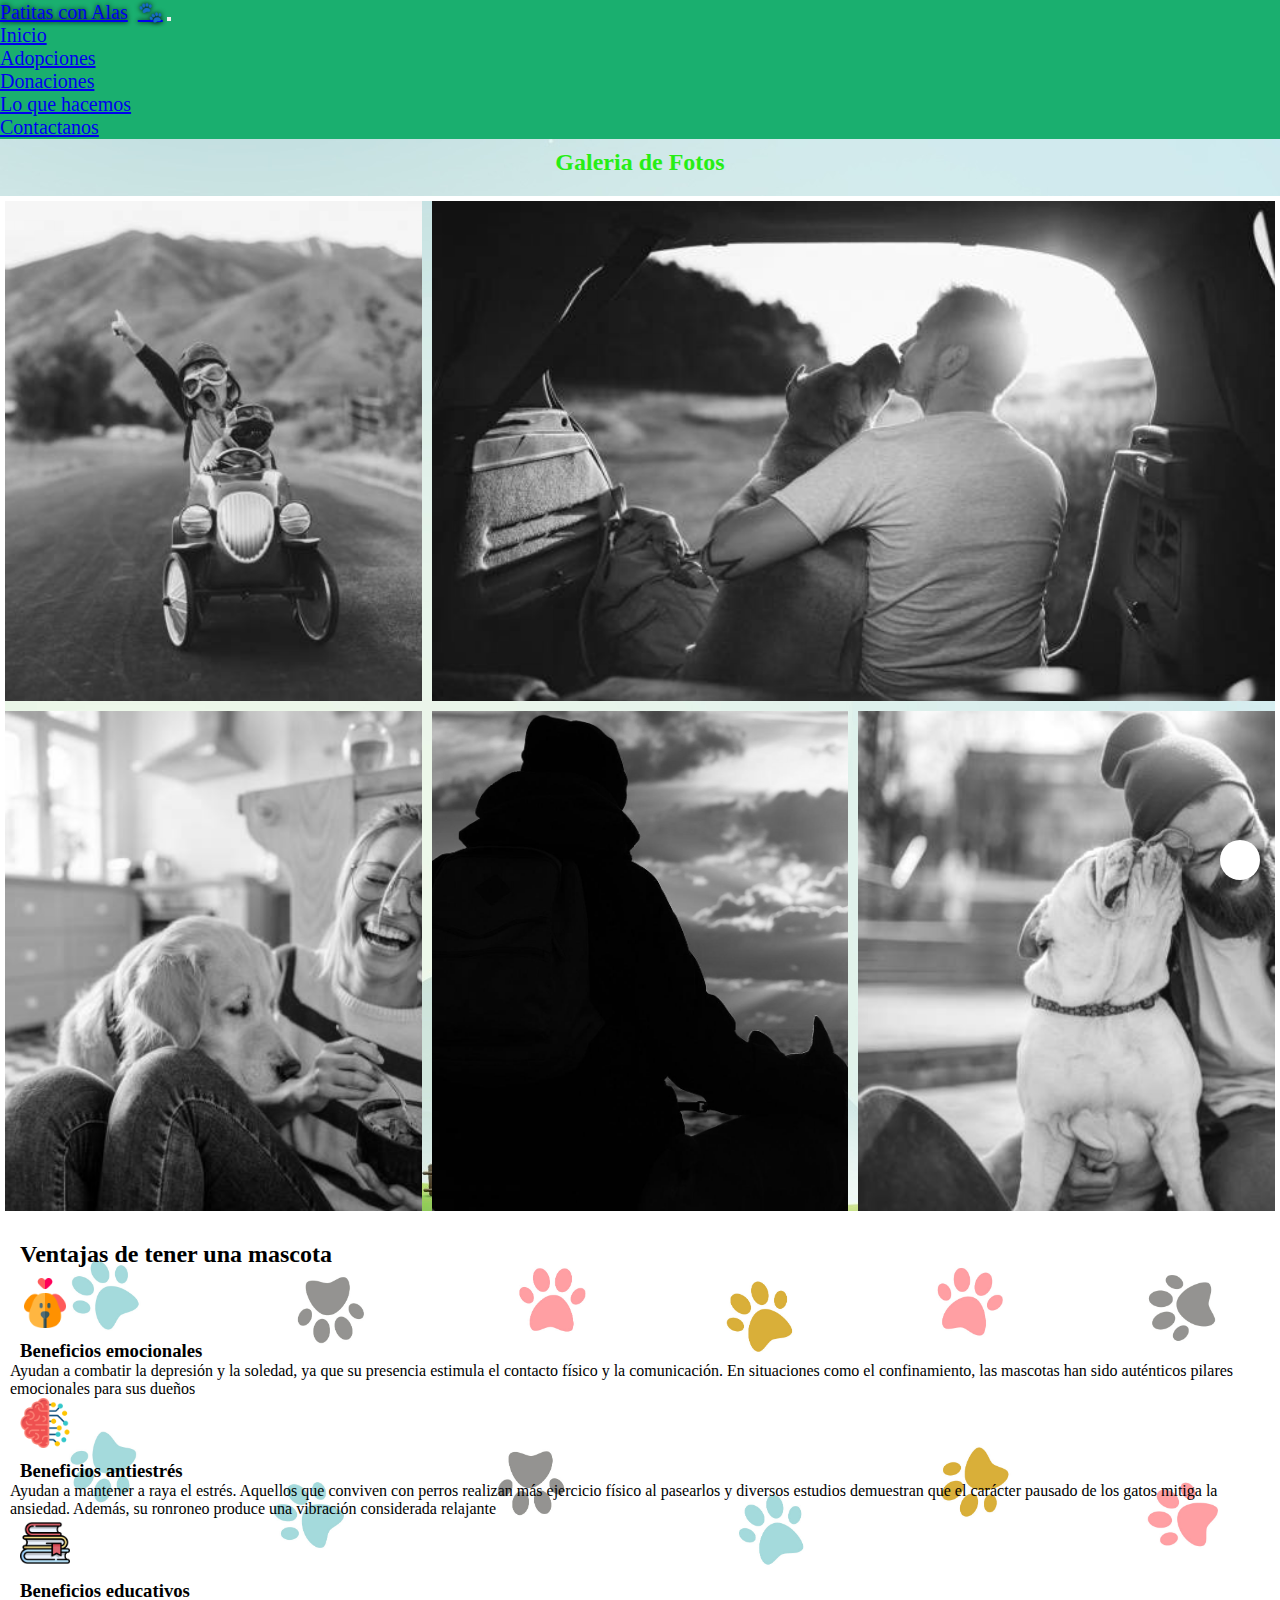
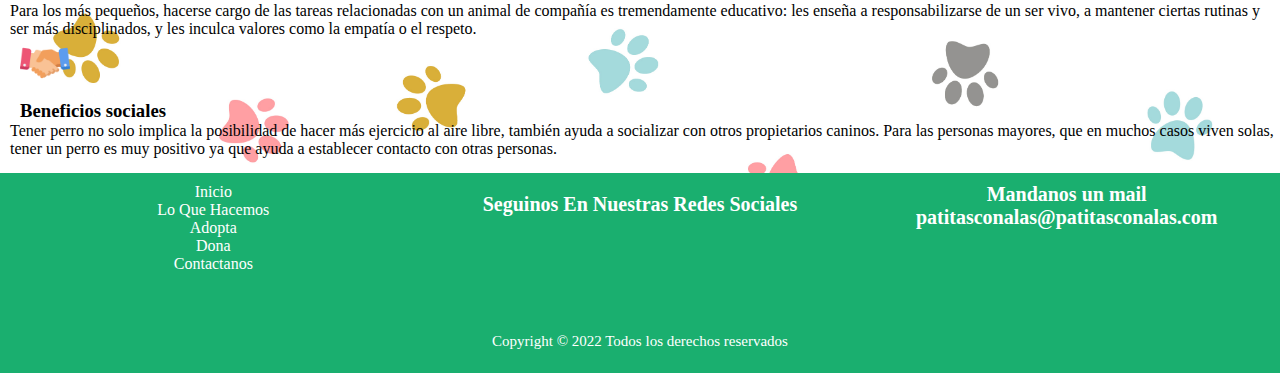
==== commit ca8fb6a8: "agregando sass" ====
--- a/pages/adopta.html
+++ b/pages/adopta.html
@@ -7,7 +7,7 @@
     <meta name="viewport" content="width=device-width, initial-scale=1.0">
     <link rel=" shortcut icon" href="../assets/imagenes/logo_refugio.png">
     <link rel="stylesheet" href="https://cdn.jsdelivr.net/npm/bootstrap@4.6.2/dist/css/bootstrap.min.css" integrity="sha384-xOolHFLEh07PJGoPkLv1IbcEPTNtaed2xpHsD9ESMhqIYd0nLMwNLD69Npy4HI+N" crossorigin="anonymous">
-    <link rel="stylesheet" href="../estilos/estilos1.css">
+    <link rel="stylesheet" href="../sass/estilos.css">
     <link rel="stylesheet" href="https://cdnjs.cloudflare.com/ajax/libs/font-awesome/6.1.2/css/all.min.css" integrity="sha512-1sCRPdkRXhBV2PBLUdRb4tMg1w2YPf37qatUFeS7zlBy7jJI8Lf4VHwWfZZfpXtYSLy85pkm9GaYVYMfw5BC1A==" crossorigin="anonymous" referrerpolicy="no-referrer" />
     <title>Adopta</title>
 </head>
--- a/sass/estilos.css
+++ b/sass/estilos.css
@@ -0,0 +1,679 @@
+@charset "UTF-8";
+@import url("https://fonts.googleapis.com/css2?family=Oleo+Script+Swash+Caps&family=Pacifico&display=swap");
+@import url("https://fonts.googleapis.com/css2?family=Dancing+Script&family=Oleo+Script+Swash+Caps&family=Pacifico&family=Saira+Condensed:wght@300&display=swap");
+* {
+  margin: 0;
+  padding: 0;
+}
+
+.parrafo {
+  font-family: "Oleo Script Swash Caps", cursive;
+  text-transform: capitalize;
+  font-size: 30px;
+  height: 250px;
+  text-align: center;
+  padding: 10px;
+  background-image: linear-gradient(to right, rgba(255, 255, 255, 0.199), rgba(255, 255, 255, 0.555)), url(../assets/imagenes/fondo_huesitos.jpg);
+  background-size: cover;
+}
+.parrafo h2 {
+  -webkit-animation-duration: 2s;
+          animation-duration: 2s;
+  -webkit-animation-name: aparecer;
+          animation-name: aparecer;
+  -webkit-animation-delay: 5s;
+          animation-delay: 5s;
+  -webkit-animation-direction: alternate;
+          animation-direction: alternate;
+  -webkit-animation-iteration-count: infinite;
+          animation-iteration-count: infinite;
+  padding-top: 25px;
+}
+
+@-webkit-keyframes aparecer {
+  0% {
+    opacity: 0;
+  }
+  100% {
+    opacity: 1;
+  }
+}
+
+@keyframes aparecer {
+  0% {
+    opacity: 0;
+  }
+  100% {
+    opacity: 1;
+  }
+}
+iframe {
+  width: 100%;
+  height: 500px;
+  border: 2px solid;
+}
+
+.imginicio {
+  background-image: url(../assets/imagenes/castracion.jpg);
+  background-size: cover;
+  width: auto;
+  height: 500px;
+}
+.imginicio h2 {
+  font-family: "DynaPuff", cursive;
+  color: orange;
+  text-align: center;
+  margin: 5px;
+  margin-top: 10px;
+}
+.imginicio p {
+  font-family: "Saira Condensed", sans-serif;
+  color: white;
+  text-align: center;
+  letter-spacing: 2px;
+  margin: 0 10px 0 10px;
+  font-size: 20px;
+}
+
+.item4 {
+  background-image: url("../assets/imagenes//pirotecnia.jpg");
+  width: auto;
+  height: 350px;
+  background-size: cover;
+  background-position: center;
+  border: 2px solid;
+}
+.item4 h2 {
+  font-family: "DynaPuff", cursive;
+  color: orange;
+  text-align: center;
+  margin-top: 10px;
+}
+.item4 p {
+  font-family: "Saira Condensed", sans-serif;
+  color: white;
+  text-align: center;
+  letter-spacing: 2px;
+  margin: 0 10px 0 10px;
+  font-size: 20px;
+}
+
+.item5 {
+  background-image: url("../assets/imagenes/maltrato.jpg");
+  width: auto;
+  height: 500px;
+  background-size: cover;
+  background-position: center;
+  border: 2px solid;
+}
+.item5 h2 {
+  font-family: "DynaPuff", cursive;
+  color: orange;
+  text-align: center;
+  margin-top: 10px;
+}
+.item5 p {
+  font-family: "Saira Condensed", sans-serif;
+  color: white;
+  text-align: center;
+  color: red;
+  font-weight: bold;
+  letter-spacing: 2px;
+  margin: 0 10px 0 10px;
+  font-size: 20px;
+}
+
+.contgrid {
+  display: grid;
+}
+
+.imgconcientizacion {
+  display: grid;
+}
+
+@media only screen and (min-width: 850px) {
+  .parrafo {
+    height: 150px;
+  }
+  .parrafo h2 {
+    font-size: 35px;
+    letter-spacing: 1px;
+  }
+  .contgrid {
+    grid-template-columns: 50% 50%;
+  }
+  .contgrid iframe {
+    grid-column: 1/2;
+  }
+  .contgrid .imginicio {
+    grid-column: 2/3;
+  }
+  .imgconcientizacion {
+    grid-template-columns: 50% 50%;
+  }
+  .imgconcientizacion .item4 {
+    grid-column: 1/2;
+    height: auto;
+  }
+  .imgconcientizacion .item5 {
+    grid-column: 2/3;
+  }
+}
+@media only screen and (min-width: 1500px) {
+  .item4 p {
+    font-size: 30px;
+  }
+  .item5 p {
+    font-size: 30px;
+  }
+  .imginicio p {
+    font-size: 30px;
+  }
+}
+/*Lo que hacemos - Inicia*/
+.barra {
+  background-color: #1aaf6f;
+}
+.barra .navbar-brand {
+  text-shadow: 0 0 5px #000;
+  font-size: 20px;
+}
+.barra .nav-item {
+  font-size: 20px;
+}
+.barra .navbar-brand::after {
+  margin-left: 10px;
+  content: "🐾";
+}
+
+.historia {
+  display: grid;
+}
+
+.hleft {
+  background-image: url(../assets/imagenes/aside_left.jpg);
+  height: 500px;
+  background-size: cover;
+  background-position: center;
+}
+
+.hright {
+  padding: 20px;
+  height: auto;
+}
+.hright h3 {
+  text-align: center;
+  height: auto;
+  font-family: "Dancing Script", cursive;
+}
+.hright p {
+  padding-top: 20px;
+  font-family: "Libre Franklin", sans-serif;
+}
+
+footer {
+  display: grid;
+  background-color: #1aaf6f;
+  height: auto;
+}
+
+.redes {
+  margin-top: 10px;
+  margin-bottom: 10px;
+  text-transform: capitalize;
+  text-align: center;
+  color: white;
+}
+.redes img {
+  height: 100px;
+  width: 100px;
+}
+.redes a {
+  color: white;
+  letter-spacing: 10px;
+}
+.redes h2 {
+  font-size: 20px;
+}
+
+a:hover {
+  color: rgba(17, 11, 3, 0.575);
+}
+
+.menu {
+  margin-bottom: 10px;
+  text-transform: capitalize;
+  text-align: center;
+}
+.menu a {
+  text-decoration: none;
+  color: white;
+}
+.menu a:hover {
+  color: rgba(17, 11, 3, 0.575);
+}
+
+.contactanos {
+  text-align: center;
+  color: white;
+}
+.contactanos h2 {
+  font-size: 15px;
+}
+
+.copyright {
+  margin-top: 20px;
+  margin-bottom: 20px;
+  font-size: 15px;
+  color: white;
+  text-align: center;
+}
+
+.subir {
+  height: 40px;
+  width: 40px;
+  background-color: white;
+  position: fixed;
+  bottom: 20px;
+  right: 20px;
+  text-align: center;
+  line-height: 40px;
+  color: #1aaf6f;
+  border-radius: 50%;
+  border: 2px solid color #1aaf6f;
+  font-size: 22px;
+}
+
+/*Lo que hacemos - Finaliza*/
+/*Donaciones - Inicia*/
+.jumbotron {
+  background-image: linear-gradient(to right, rgba(255, 255, 255, 0.267), rgba(255, 255, 255, 0.555)), url(../assets/imagenes/jumbotromp.webp);
+  background-size: cover;
+  color: rgba(2, 15, 26, 0.87);
+  border-radius: 0;
+  margin: 0px;
+  height: 370px;
+  font-size: 20px;
+}
+.jumbotron p::-moz-selection {
+  color: rgba(28, 116, 50, 0.651);
+}
+.jumbotron p::selection {
+  color: rgba(28, 116, 50, 0.651);
+}
+.jumbotron h2::-moz-selection {
+  color: rgba(28, 116, 50, 0.651);
+}
+.jumbotron h2::selection {
+  color: rgba(28, 116, 50, 0.651);
+}
+
+.canalesdona {
+  background-color: #1aaf6f;
+  text-align: center;
+  padding: 10px;
+  color: white;
+  margin: 0;
+  font-family: "DynaPuff", cursive;
+}
+
+.card-body {
+  text-align: center;
+}
+
+.carousel img {
+  display: block;
+  height: 600px;
+  max-width: 100%;
+  line-height: 1;
+  width: 100%;
+  -o-object-fit: cover;
+     object-fit: cover;
+}
+
+/*Donaciones - Finaliza*/
+/*Adopciones - Inicia*/
+.galeria {
+  background-image: url("../assets/imagenes/fondo_galeria.jpg");
+  padding-bottom: 20px;
+  margin: 0;
+  text-align: center;
+  color: rgb(38, 238, 20);
+  padding-top: 10px;
+}
+
+.imgadopta {
+  display: grid;
+  grid-gap: 10px;
+  background-image: url("../assets/imagenes/fondo_galeria.jpg");
+  margin: 5px;
+}
+
+.item7 {
+  background-image: url("../assets/imagenes/adopta8.jpg");
+  background-size: cover;
+  width: auto;
+  height: 300px;
+  filter: grayscale(100%);
+}
+
+.item7:hover {
+  transform: scale(1.04);
+  transition: all 0.8s;
+  filter: grayscale(0%);
+}
+
+.item8 {
+  background-image: url("../assets/imagenes/adopta7.jpg");
+  background-size: cover;
+  width: auto;
+  height: 300px;
+  filter: grayscale(100%);
+}
+
+.item8:hover {
+  transform: scale(1.04);
+  transition: all 0.8s;
+  filter: grayscale(0%);
+}
+
+.item9 {
+  background-image: url("../assets/imagenes/adopta6.jpg");
+  background-size: cover;
+  width: auto;
+  height: 300px;
+  filter: grayscale(100%);
+}
+
+.item9:hover {
+  transform: scale(1.04);
+  transition: all 0.8s;
+  filter: grayscale(0%);
+}
+
+.item10 {
+  background-image: url("../assets/imagenes/adopta5.jpg");
+  background-size: cover;
+  width: auto;
+  height: 300px;
+  filter: grayscale(100%);
+}
+
+.item10:hover {
+  transform: scale(1.04);
+  transition: all 0.8s;
+  filter: grayscale(0%);
+}
+
+.item11 {
+  background-image: url("../assets/imagenes/adopta4.webp");
+  background-size: cover;
+  width: auto;
+  height: 300px;
+  filter: grayscale(100%);
+}
+
+.item11:hover {
+  transform: scale(1.04);
+  transition: all 0.8s;
+  filter: grayscale(0%);
+}
+
+.adopta2 {
+  background-image: url("../assets/imagenes/fondo_patitas.jpg");
+  background-size: cover;
+  padding-left: 10px;
+  padding-top: 5px;
+  padding-bottom: 15px;
+}
+.adopta2 img {
+  height: 50px;
+  width: 50px;
+  padding-bottom: 8px;
+  padding-left: 10px;
+}
+.adopta2 h2 {
+  margin-top: 20px;
+  padding-bottom: 10px;
+  padding-left: 10px;
+}
+.adopta2 h3 {
+  padding-left: 10px;
+}
+
+/*Adopciones - Finaliza*/
+/*Contactanos - Inicia*/
+main {
+  background-image: url("../assets/imagenes/fondo_galeria.jpg");
+  background-size: cover;
+  background-position: center;
+}
+
+.contactformulario {
+  display: grid;
+}
+
+.formcontact {
+  margin: 10px;
+  display: block;
+  padding: 5px;
+}
+.formcontact h2 {
+  text-align: center;
+  font-family: Verdana, Geneva, Tahoma, sans-serif;
+  color: rgba(0, 0, 0, 0.596);
+}
+
+.contacto {
+  margin-top: 20px;
+}
+.contacto label {
+  text-align: left;
+  display: inline-block;
+  width: 80px;
+}
+.contacto input {
+  width: auto;
+  text-align: left;
+  padding: 3px;
+  margin: 10px;
+}
+.contacto #consulta {
+  text-align: center;
+  margin-bottom: 10px;
+  margin-left: 50px;
+  padding: 10px;
+  width: 50px;
+}
+.contacto #botoncontact {
+  border-radius: 10px;
+  background-color: rgba(17, 49, 4, 0.384);
+  margin-bottom: 5px;
+  text-align: center;
+  margin-left: 300px;
+  padding: 5px;
+  width: 150px;
+}
+.contacto #botoncontact:hover {
+  background-color: rgba(34, 24, 6, 0.315);
+  transition: all 0.5s;
+}
+
+.ubicacion {
+  height: auto;
+}
+.ubicacion h2 {
+  text-align: center;
+  color: rgba(0, 0, 0, 0.596);
+  display: grid;
+}
+
+.redes1 {
+  margin-left: 10px;
+  margin-top: 30px;
+  text-align: center;
+  margin-bottom: 0;
+  padding-bottom: 20px;
+  font-weight: bold;
+}
+.redes1 i {
+  padding-left: 10px;
+  font-size: 15px;
+  font-weight: bold;
+}
+
+/*Contactanos - Finaliza*/
+@media only screen and (min-width: 480px) {
+  .item10 {
+    background-position: right;
+  }
+}
+@media only screen and (min-width: 768px) {
+  /*Lo que hacemos - Inicia*/
+  .historia {
+    grid-template-columns: 1fr 1fr;
+  }
+  .hright {
+    grid-column: 2/3;
+  }
+  .hleft {
+    grid-column: 1/2;
+  }
+  .hleft {
+    height: auto;
+  }
+  footer {
+    grid-template-columns: 1fr 1fr 1fr;
+    grid-template-rows: 1fr 1fr;
+  }
+  .menuf {
+    grid-column: 1/2;
+  }
+  .redes {
+    grid-column: 2/3;
+    margin-top: 20px;
+  }
+  .contactanos {
+    grid-column: 3/4;
+  }
+  .copyright {
+    grid-column: 2/3;
+  }
+  /*Lo que hacemos - Finaliza*/
+  /*Adopta - Inicia*/
+  .imgadopta {
+    grid-template-columns: 1fr 1fr;
+    grid-auto-rows: 1fr 1fr 1fr;
+  }
+  .item11 {
+    grid-column: 1/3;
+  }
+  /*Adopta - Finaliza*/
+  /*Contacto - Inicia*/
+  #botoncontact {
+    border-radius: 10px;
+    background-color: rgba(128, 128, 128, 0.658);
+    margin-bottom: 10px;
+    text-align: center;
+    margin-top: 20px;
+    margin-left: 300px;
+    padding: 5px;
+    width: 150px;
+  }
+  .ubi {
+    height: 500px;
+  }
+  /*Contacto - Finaliza*/
+}
+@media only screen and (min-width: 1024px) {
+  /*Lo que hacemos - Inicia*/
+  .hright h3 {
+    font-size: 50px;
+  }
+  .hright p {
+    font-size: 20px;
+  }
+  .hleft {
+    height: auto;
+  }
+  footer {
+    grid-template-columns: 1fr 1fr 1fr;
+    grid-template-rows: 70% 30%;
+    height: 200px;
+  }
+  .menuf {
+    grid-column: 1/2;
+    grid-row: 1/2;
+    margin-top: 10px;
+  }
+  .redes {
+    grid-column: 2/3;
+    font-size: 20px;
+  }
+  .contactanos {
+    margin-top: 10px;
+  }
+  .contactanos h2 {
+    font-size: 20px;
+  }
+  .contactanos .copyright p {
+    font-size: 20px;
+  }
+  /*Lo que hacemos - Finaliza*/
+  /*Contactanos - Inicia*/
+  .contactformulario {
+    grid-template-columns: 1fr 1fr;
+  }
+  .ubi {
+    height: 400px;
+  }
+  #botoncontact {
+    margin-left: 400px;
+  }
+  .formcontact input {
+    width: 500px;
+  }
+  /*Contactanos - Finaliza*/
+  /*Dona - Inicia*/
+  .carousel-inner {
+    height: 500px;
+  }
+  /*Dona - Finaliza*/
+  /*Adopta - Inicia*/
+  .imgadopta {
+    grid-template-columns: 1fr 1fr 1fr;
+    grid-template-rows: 1fr 1fr;
+  }
+  .item7 {
+    grid-column: 1/2;
+    height: 500px;
+    background-position: center;
+  }
+  .item8 {
+    height: 500px;
+    grid-column: 2/4;
+  }
+  .item9 {
+    grid-column: 3/4;
+    height: 500px;
+  }
+  .item10 {
+    grid-column: 1/2;
+    grid-row: 2/3;
+    height: 500px;
+    background-position: center;
+  }
+  .item11 {
+    grid-column: 2/3;
+    grid-row: 2/3;
+    height: 500px;
+  }
+}
+/*Adopta - Finaliza*/
+@media only screen and (min-width: 1200px) {
+  .ubi {
+    width: 600px;
+    height: 300px;
+    margin-left: 100px;
+  }
+}/*# sourceMappingURL=estilos.css.map */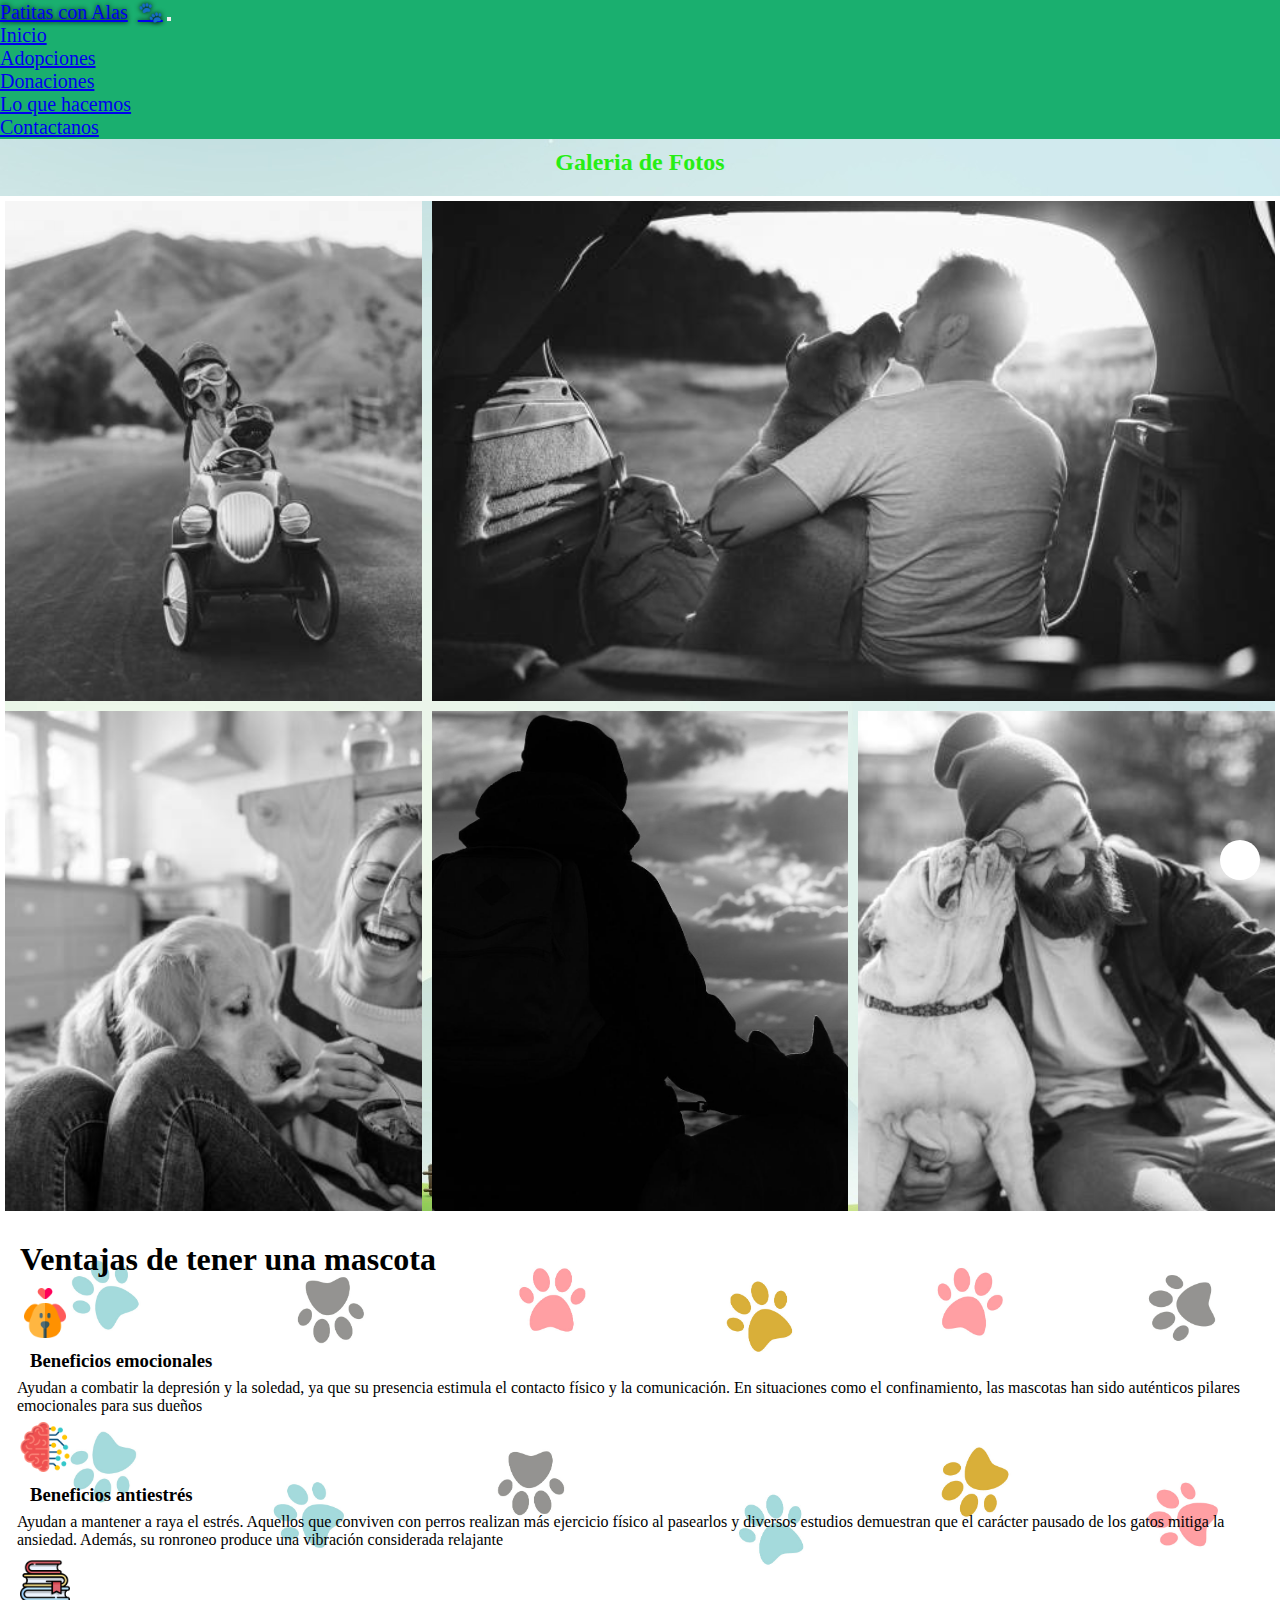
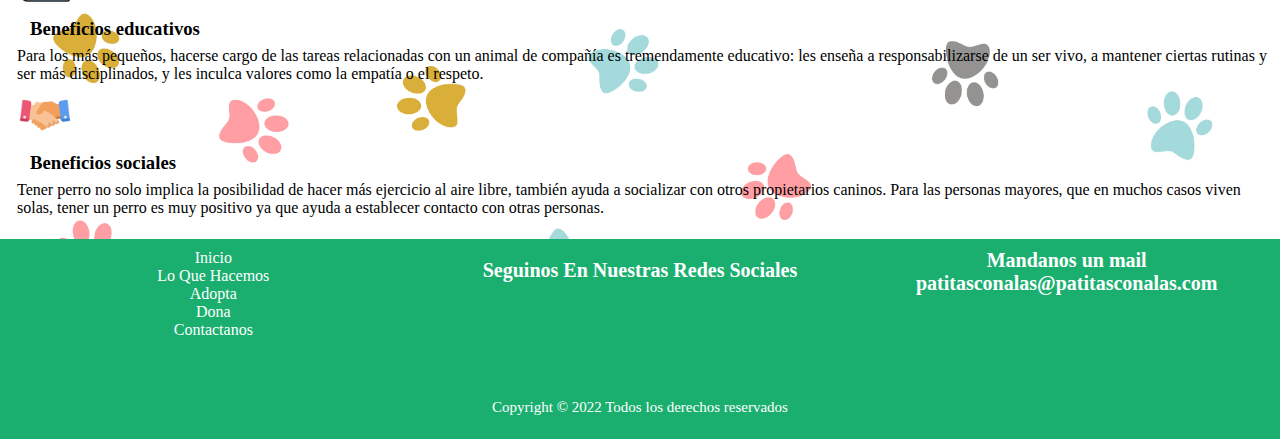
==== commit 7afe38a1: "desafio sass" ====
--- a/pages/adopta.html
+++ b/pages/adopta.html
@@ -5,6 +5,8 @@
     <meta charset="UTF-8">
     <meta http-equiv="X-UA-Compatible" content="IE=edge">
     <meta name="viewport" content="width=device-width, initial-scale=1.0">
+    <meta name="description" content="adopta algun animalito para darle un nuevo hogar">
+    <meta name="keywords" content="adopciones, perros, adopta">
     <link rel=" shortcut icon" href="../assets/imagenes/logo_refugio.png">
     <link rel="stylesheet" href="https://cdn.jsdelivr.net/npm/bootstrap@4.6.2/dist/css/bootstrap.min.css" integrity="sha384-xOolHFLEh07PJGoPkLv1IbcEPTNtaed2xpHsD9ESMhqIYd0nLMwNLD69Npy4HI+N" crossorigin="anonymous">
     <link rel="stylesheet" href="../sass/estilos.css">
@@ -53,7 +55,7 @@
         <div class="item item11"></div>
     </div>
     <section class="adopta2">
-        <h2> Ventajas de tener una mascota</h2>
+        <h1> Ventajas de tener una mascota</h1>
         <img src="../assets/imagenes/benef_emocionales.png" alt=""> 
         <h3>Beneficios emocionales</h3>
         <p>Ayudan a combatir la depresión y la soledad, ya que su presencia estimula el contacto físico y la comunicación. En situaciones como el confinamiento, las mascotas han sido auténticos pilares emocionales para sus dueños</p>
--- a/sass/estilos.css
+++ b/sass/estilos.css
@@ -16,7 +16,7 @@
   background-image: linear-gradient(to right, rgba(255, 255, 255, 0.199), rgba(255, 255, 255, 0.555)), url(../assets/imagenes/fondo_huesitos.jpg);
   background-size: cover;
 }
-.parrafo h2 {
+.parrafo h1 {
   -webkit-animation-duration: 2s;
           animation-duration: 2s;
   -webkit-animation-name: aparecer;
@@ -28,6 +28,7 @@
   -webkit-animation-iteration-count: infinite;
           animation-iteration-count: infinite;
   padding-top: 25px;
+  font-size: 30px;
 }
 
 @-webkit-keyframes aparecer {
@@ -48,9 +49,9 @@
   }
 }
 iframe {
-  width: 100%;
   height: 500px;
   border: 2px solid;
+  width: 100%;
 }
 
 .imginicio {
@@ -58,12 +59,12 @@
   background-size: cover;
   width: auto;
   height: 500px;
+  margin-top: 0px;
 }
 .imginicio h2 {
   font-family: "DynaPuff", cursive;
   color: orange;
   text-align: center;
-  margin: 5px;
   margin-top: 10px;
 }
 .imginicio p {
@@ -71,7 +72,7 @@
   color: white;
   text-align: center;
   letter-spacing: 2px;
-  margin: 0 10px 0 10px;
+  padding: 0 10px 0 10px;
   font-size: 20px;
 }
 
@@ -94,7 +95,7 @@
   color: white;
   text-align: center;
   letter-spacing: 2px;
-  margin: 0 10px 0 10px;
+  padding: 0 10px 0 10px;
   font-size: 20px;
 }
 
@@ -119,7 +120,7 @@
   color: red;
   font-weight: bold;
   letter-spacing: 2px;
-  margin: 0 10px 0 10px;
+  padding: 0 10px 0 10px;
   font-size: 20px;
 }
 
@@ -131,6 +132,12 @@
   display: grid;
 }
 
+@media only screen and (min-width: 480px) {
+  .parrafo h1 {
+    font-size: 40px;
+    padding: 0 10px 0 10px;
+  }
+}
 @media only screen and (min-width: 850px) {
   .parrafo {
     height: 150px;
@@ -201,7 +208,7 @@
   padding: 20px;
   height: auto;
 }
-.hright h3 {
+.hright h1 {
   text-align: center;
   height: auto;
   font-family: "Dancing Script", cursive;
@@ -218,8 +225,7 @@
 }
 
 .redes {
-  margin-top: 10px;
-  margin-bottom: 10px;
+  margin: 10px 0 10px 0;
   text-transform: capitalize;
   text-align: center;
   color: white;
@@ -262,8 +268,7 @@
 }
 
 .copyright {
-  margin-top: 20px;
-  margin-bottom: 20px;
+  margin: 20px 0 20px 0;
   font-size: 15px;
   color: white;
   text-align: center;
@@ -284,6 +289,10 @@
   font-size: 22px;
 }
 
+html {
+  scroll-behavior: smooth;
+}
+
 /*Lo que hacemos - Finaliza*/
 /*Donaciones - Inicia*/
 .jumbotron {
@@ -301,11 +310,17 @@
 .jumbotron p::selection {
   color: rgba(28, 116, 50, 0.651);
 }
-.jumbotron h2::-moz-selection {
+.jumbotron h1::-moz-selection {
   color: rgba(28, 116, 50, 0.651);
 }
-.jumbotron h2::selection {
+.jumbotron h1::selection {
   color: rgba(28, 116, 50, 0.651);
+}
+.jumbotron p {
+  font-size: 20px;
+}
+.jumbotron h1 {
+  font-size: 25px;
 }
 
 .canalesdona {
@@ -349,7 +364,7 @@
   margin: 5px;
 }
 
-.item7 {
+.item7, .item11, .item10, .item9, .item8 {
   background-image: url("../assets/imagenes/adopta8.jpg");
   background-size: cover;
   width: auto;
@@ -357,7 +372,7 @@
   filter: grayscale(100%);
 }
 
-.item7:hover {
+.item7:hover, .item11:hover, .item10:hover, .item9:hover, .item8:hover {
   transform: scale(1.04);
   transition: all 0.8s;
   filter: grayscale(0%);
@@ -365,10 +380,7 @@
 
 .item8 {
   background-image: url("../assets/imagenes/adopta7.jpg");
-  background-size: cover;
-  width: auto;
-  height: 300px;
-  filter: grayscale(100%);
+  background-position: center;
 }
 
 .item8:hover {
@@ -379,10 +391,6 @@
 
 .item9 {
   background-image: url("../assets/imagenes/adopta6.jpg");
-  background-size: cover;
-  width: auto;
-  height: 300px;
-  filter: grayscale(100%);
 }
 
 .item9:hover {
@@ -393,10 +401,7 @@
 
 .item10 {
   background-image: url("../assets/imagenes/adopta5.jpg");
-  background-size: cover;
-  width: auto;
-  height: 300px;
-  filter: grayscale(100%);
+  background-position: right;
 }
 
 .item10:hover {
@@ -407,10 +412,6 @@
 
 .item11 {
   background-image: url("../assets/imagenes/adopta4.webp");
-  background-size: cover;
-  width: auto;
-  height: 300px;
-  filter: grayscale(100%);
 }
 
 .item11:hover {
@@ -427,18 +428,19 @@
   padding-bottom: 15px;
 }
 .adopta2 img {
+  width: 50px;
   height: 50px;
-  width: 50px;
-  padding-bottom: 8px;
-  padding-left: 10px;
-}
-.adopta2 h2 {
+  padding: 0 0 8px 10px;
+}
+.adopta2 h1 {
   margin-top: 20px;
-  padding-bottom: 10px;
-  padding-left: 10px;
+  padding: 0 0 10px 10px;
 }
 .adopta2 h3 {
-  padding-left: 10px;
+  padding-left: 20px;
+}
+.adopta2 p {
+  margin: 7px;
 }
 
 /*Adopciones - Finaliza*/
@@ -462,6 +464,7 @@
   text-align: center;
   font-family: Verdana, Geneva, Tahoma, sans-serif;
   color: rgba(0, 0, 0, 0.596);
+  padding-bottom: 10px;
 }
 
 .contacto {
@@ -480,17 +483,15 @@
 }
 .contacto #consulta {
   text-align: center;
-  margin-bottom: 10px;
-  margin-left: 50px;
+  margin: 0 0 10px 50px;
   padding: 10px;
   width: 50px;
 }
 .contacto #botoncontact {
   border-radius: 10px;
   background-color: rgba(17, 49, 4, 0.384);
-  margin-bottom: 5px;
-  text-align: center;
-  margin-left: 300px;
+  margin: 0 0 5px 100px;
+  text-align: center;
   padding: 5px;
   width: 150px;
 }
@@ -509,10 +510,8 @@
 }
 
 .redes1 {
-  margin-left: 10px;
-  margin-top: 30px;
-  text-align: center;
-  margin-bottom: 0;
+  margin: 30px 0 0 10px;
+  text-align: center;
   padding-bottom: 20px;
   font-weight: bold;
 }
@@ -526,6 +525,9 @@
 @media only screen and (min-width: 480px) {
   .item10 {
     background-position: right;
+  }
+  .contacto input {
+    width: 300px;
   }
 }
 @media only screen and (min-width: 768px) {
@@ -573,21 +575,28 @@
   #botoncontact {
     border-radius: 10px;
     background-color: rgba(128, 128, 128, 0.658);
-    margin-bottom: 10px;
+    margin-right: 400px;
     text-align: center;
-    margin-top: 20px;
-    margin-left: 300px;
     padding: 5px;
     width: 150px;
   }
+  .ubicacion h2 {
+    margin-top: 15px;
+  }
   .ubi {
     height: 500px;
+    margin: 20px 0px 0 10px;
+    padding-left: 10px;
+  }
+  .contacto input {
+    width: 500px;
+    text-align: center;
   }
   /*Contacto - Finaliza*/
 }
 @media only screen and (min-width: 1024px) {
   /*Lo que hacemos - Inicia*/
-  .hright h3 {
+  .hright h1 {
     font-size: 50px;
   }
   .hright p {
@@ -628,7 +637,7 @@
     height: 400px;
   }
   #botoncontact {
-    margin-left: 400px;
+    margin-left: 700px;
   }
   .formcontact input {
     width: 500px;
@@ -637,6 +646,12 @@
   /*Dona - Inicia*/
   .carousel-inner {
     height: 500px;
+  }
+  .jumbotron h1 {
+    font-size: 40px;
+  }
+  .jumbotron p {
+    font-size: 35px;
   }
   /*Dona - Finaliza*/
   /*Adopta - Inicia*/
@@ -644,7 +659,7 @@
     grid-template-columns: 1fr 1fr 1fr;
     grid-template-rows: 1fr 1fr;
   }
-  .item7 {
+  .item7, .item8, .item9, .item10, .item11 {
     grid-column: 1/2;
     height: 500px;
     background-position: center;
@@ -667,6 +682,7 @@
     grid-column: 2/3;
     grid-row: 2/3;
     height: 500px;
+    background-position: left;
   }
 }
 /*Adopta - Finaliza*/
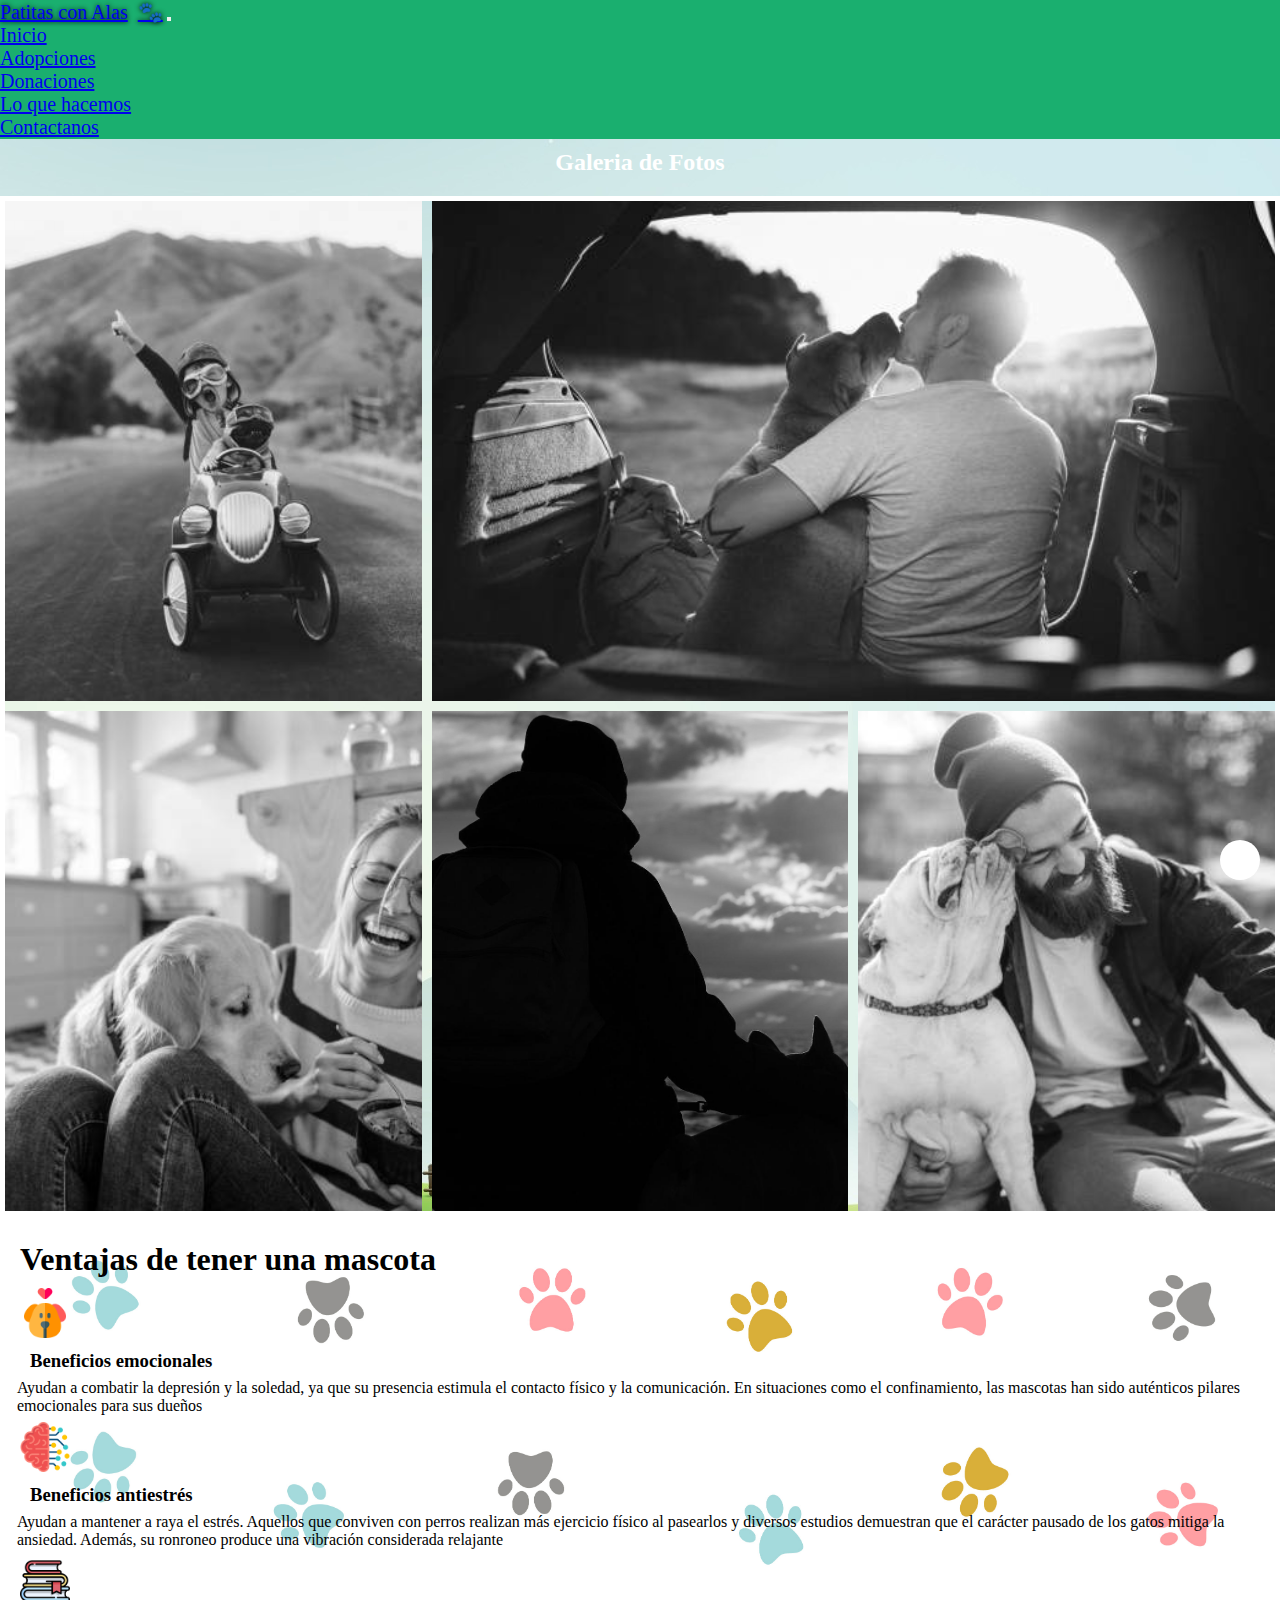
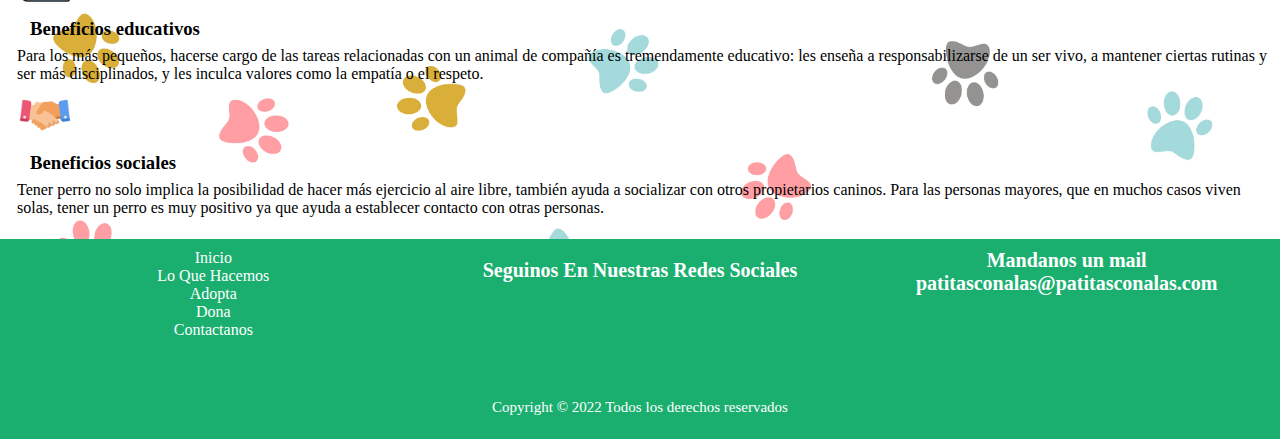
==== commit 0997f063: "proyecto_final" ====
--- a/pages/adopta.html
+++ b/pages/adopta.html
@@ -56,16 +56,16 @@
     </div>
     <section class="adopta2">
         <h1> Ventajas de tener una mascota</h1>
-        <img src="../assets/imagenes/benef_emocionales.png" alt=""> 
+        <img src="../assets/imagenes/benef_emocionales.png" alt="ventajas de adoptar"> 
         <h3>Beneficios emocionales</h3>
         <p>Ayudan a combatir la depresión y la soledad, ya que su presencia estimula el contacto físico y la comunicación. En situaciones como el confinamiento, las mascotas han sido auténticos pilares emocionales para sus dueños</p>
-        <img src="../assets/imagenes/inteligencia-artificial.png" alt=""> 
+        <img src="../assets/imagenes/inteligencia-artificial.png" alt="beneficios emocionales"> 
         <h3>Beneficios antiestrés</h3>
         <p>Ayudan a mantener a raya el estrés. Aquellos que conviven con perros realizan más ejercicio físico al pasearlos y diversos estudios demuestran que el carácter pausado de los gatos mitiga la ansiedad. Además, su ronroneo produce una vibración considerada relajante</p>
-        <img src="../assets/imagenes/libros.png" alt=""> 
+        <img src="../assets/imagenes/libros.png" alt="beneficios antiestres"> 
         <h3>Beneficios educativos</h3>
         <p>Para los más pequeños, hacerse cargo de las tareas relacionadas con un animal de compañía es tremendamente educativo: les enseña a responsabilizarse de un ser vivo, a mantener ciertas rutinas y ser más disciplinados, y les inculca valores como la empatía o el respeto.</p>
-        <img src="../assets/imagenes/apreton-de-manos.png" alt=""> 
+        <img src="../assets/imagenes/apreton-de-manos.png" alt="beneficios educativos"> 
         <h3>Beneficios sociales</h3>
         <p>Tener perro no solo implica la posibilidad de hacer más ejercicio al aire libre, también ayuda a socializar con otros propietarios caninos. Para las personas mayores, que en muchos casos viven solas, tener un perro es muy positivo ya que ayuda a establecer contacto con otras personas. </p> 
     </section>        
--- a/sass/estilos.css
+++ b/sass/estilos.css
@@ -13,7 +13,7 @@
   height: 250px;
   text-align: center;
   padding: 10px;
-  background-image: linear-gradient(to right, rgba(255, 255, 255, 0.199), rgba(255, 255, 255, 0.555)), url(../assets/imagenes/fondo_huesitos.jpg);
+  background-image: linear-gradient(to right, rgba(255, 255, 255, 0.199), rgba(255, 255, 255, 0.555)), url(../assets/imagenes/fondo_patitas.jpg);
   background-size: cover;
 }
 .parrafo h1 {
@@ -48,94 +48,114 @@
     opacity: 1;
   }
 }
-iframe {
-  height: 500px;
-  border: 2px solid;
-  width: 100%;
-}
-
-.imginicio {
-  background-image: url(../assets/imagenes/castracion.jpg);
-  background-size: cover;
-  width: auto;
-  height: 500px;
-  margin-top: 0px;
-}
-.imginicio h2 {
-  font-family: "DynaPuff", cursive;
-  color: orange;
-  text-align: center;
-  margin-top: 10px;
-}
-.imginicio p {
-  font-family: "Saira Condensed", sans-serif;
-  color: white;
-  text-align: center;
-  letter-spacing: 2px;
-  padding: 0 10px 0 10px;
-  font-size: 20px;
-}
-
-.item4 {
-  background-image: url("../assets/imagenes//pirotecnia.jpg");
-  width: auto;
-  height: 350px;
+.imgindex {
+  display: grid;
+  grid-gap: 15px;
+  padding: 10px;
+}
+
+.item12, .item19, .item18, .item17, .item16, .item15, .item14, .item13 {
+  background-image: url(../assets/imagenes/item12.jpg);
   background-size: cover;
   background-position: center;
-  border: 2px solid;
-}
-.item4 h2 {
-  font-family: "DynaPuff", cursive;
-  color: orange;
-  text-align: center;
-  margin-top: 10px;
-}
-.item4 p {
-  font-family: "Saira Condensed", sans-serif;
-  color: white;
-  text-align: center;
-  letter-spacing: 2px;
-  padding: 0 10px 0 10px;
-  font-size: 20px;
-}
-
-.item5 {
-  background-image: url("../assets/imagenes/maltrato.jpg");
   width: auto;
-  height: 500px;
-  background-size: cover;
-  background-position: center;
-  border: 2px solid;
-}
-.item5 h2 {
-  font-family: "DynaPuff", cursive;
-  color: orange;
-  text-align: center;
-  margin-top: 10px;
-}
-.item5 p {
-  font-family: "Saira Condensed", sans-serif;
-  color: white;
-  text-align: center;
-  color: red;
-  font-weight: bold;
-  letter-spacing: 2px;
-  padding: 0 10px 0 10px;
-  font-size: 20px;
-}
-
-.contgrid {
-  display: grid;
-}
-
-.imgconcientizacion {
-  display: grid;
+  height: 300px;
+}
+
+.item12:hover, .item19:hover, .item18:hover, .item17:hover, .item16:hover, .item15:hover, .item14:hover, .item13:hover {
+  transform: scale(1.04);
+  transition: all 0.8s;
+  filter: grayscale(0%);
+}
+
+.item13 {
+  background-image: url(../assets/imagenes/item13.jpg);
+}
+
+.item13:hover {
+  transform: scale(1.04);
+  transition: all 0.8s;
+  filter: grayscale(0%);
+}
+
+.item14 {
+  background-image: url(../assets/imagenes/item14.jpg);
+}
+
+.item14:hover {
+  transform: scale(1.04);
+  transition: all 0.8s;
+  filter: grayscale(0%);
+}
+
+.item15 {
+  background-image: url(../assets/imagenes/item15.jpg);
+}
+
+.item15:hover {
+  transform: scale(1.04);
+  transition: all 0.8s;
+  filter: grayscale(0%);
+}
+
+.item16 {
+  background-image: url(../assets/imagenes/item16.jpg);
+}
+
+.item16:hover {
+  transform: scale(1.04);
+  transition: all 0.8s;
+  filter: grayscale(0%);
+}
+
+.item17 {
+  background-image: url(../assets/imagenes/item17.jpg);
+}
+
+.item17:hover {
+  transform: scale(1.04);
+  transition: all 0.8s;
+  filter: grayscale(0%);
+}
+
+.item18 {
+  background-image: url(../assets/imagenes/item18.jpg);
+}
+
+.item18:hover {
+  transform: scale(1.04);
+  transition: all 0.8s;
+  filter: grayscale(0%);
+}
+
+.item19 {
+  background-image: url(../assets/imagenes/item19.jpg);
+}
+
+.item19:hover {
+  transform: scale(1.04);
+  transition: all 0.8s;
+  filter: grayscale(0%);
 }
 
 @media only screen and (min-width: 480px) {
+  .parrafo {
+    height: 200px;
+  }
   .parrafo h1 {
-    font-size: 40px;
+    font-size: 35px;
     padding: 0 10px 0 10px;
+  }
+}
+@media only screen and (min-width: 580px) {
+  .imgindex {
+    grid-template-columns: 1fr 1fr;
+  }
+  .imgindex .item16 {
+    grid-column: 1/3;
+  }
+  .imgindex .item19 {
+    grid-column: 1/3;
   }
 }
 @media only screen and (min-width: 850px) {
@@ -143,38 +163,27 @@
     height: 150px;
   }
   .parrafo h2 {
-    font-size: 35px;
+    font-size: 30px;
     letter-spacing: 1px;
   }
-  .contgrid {
-    grid-template-columns: 50% 50%;
-  }
-  .contgrid iframe {
-    grid-column: 1/2;
-  }
-  .contgrid .imginicio {
-    grid-column: 2/3;
-  }
-  .imgconcientizacion {
-    grid-template-columns: 50% 50%;
-  }
-  .imgconcientizacion .item4 {
-    grid-column: 1/2;
-    height: auto;
-  }
-  .imgconcientizacion .item5 {
-    grid-column: 2/3;
+  .item16 {
+    height: 500px;
+  }
+  .item19 {
+    height: 500px;
+  }
+}
+@media only screen and (min-width: 1100px) {
+  .item12, .item13, .item14, .item15, .item16, .item17, .item18, .item19 {
+    height: 500px;
   }
 }
 @media only screen and (min-width: 1500px) {
-  .item4 p {
-    font-size: 30px;
-  }
-  .item5 p {
-    font-size: 30px;
-  }
-  .imginicio p {
-    font-size: 30px;
+  .parrafo {
+    height: 150px;
+  }
+  .parrafo h1 {
+    padding-top: 50px;
   }
 }
 /*Lo que hacemos - Inicia*/
@@ -242,10 +251,6 @@
   font-size: 20px;
 }
 
-a:hover {
-  color: rgba(17, 11, 3, 0.575);
-}
-
 .menu {
   margin-bottom: 10px;
   text-transform: capitalize;
@@ -265,6 +270,10 @@
 }
 .contactanos h2 {
   font-size: 15px;
+}
+
+a:hover {
+  color: rgba(17, 11, 3, 0.575);
 }
 
 .copyright {
@@ -336,6 +345,10 @@
   text-align: center;
 }
 
+.card {
+  border: 2px solid grey;
+}
+
 .carousel img {
   display: block;
   height: 600px;
@@ -353,7 +366,7 @@
   padding-bottom: 20px;
   margin: 0;
   text-align: center;
-  color: rgb(38, 238, 20);
+  color: white;
   padding-top: 10px;
 }
 
@@ -528,6 +541,9 @@
   }
   .contacto input {
     width: 300px;
+  }
+  iframe {
+    width: 100%;
   }
 }
 @media only screen and (min-width: 768px) {
@@ -592,8 +608,8 @@
     width: 500px;
     text-align: center;
   }
-  /*Contacto - Finaliza*/
-}
+}
+/*Contacto - Finaliza*/
 @media only screen and (min-width: 1024px) {
   /*Lo que hacemos - Inicia*/
   .hright h1 {
